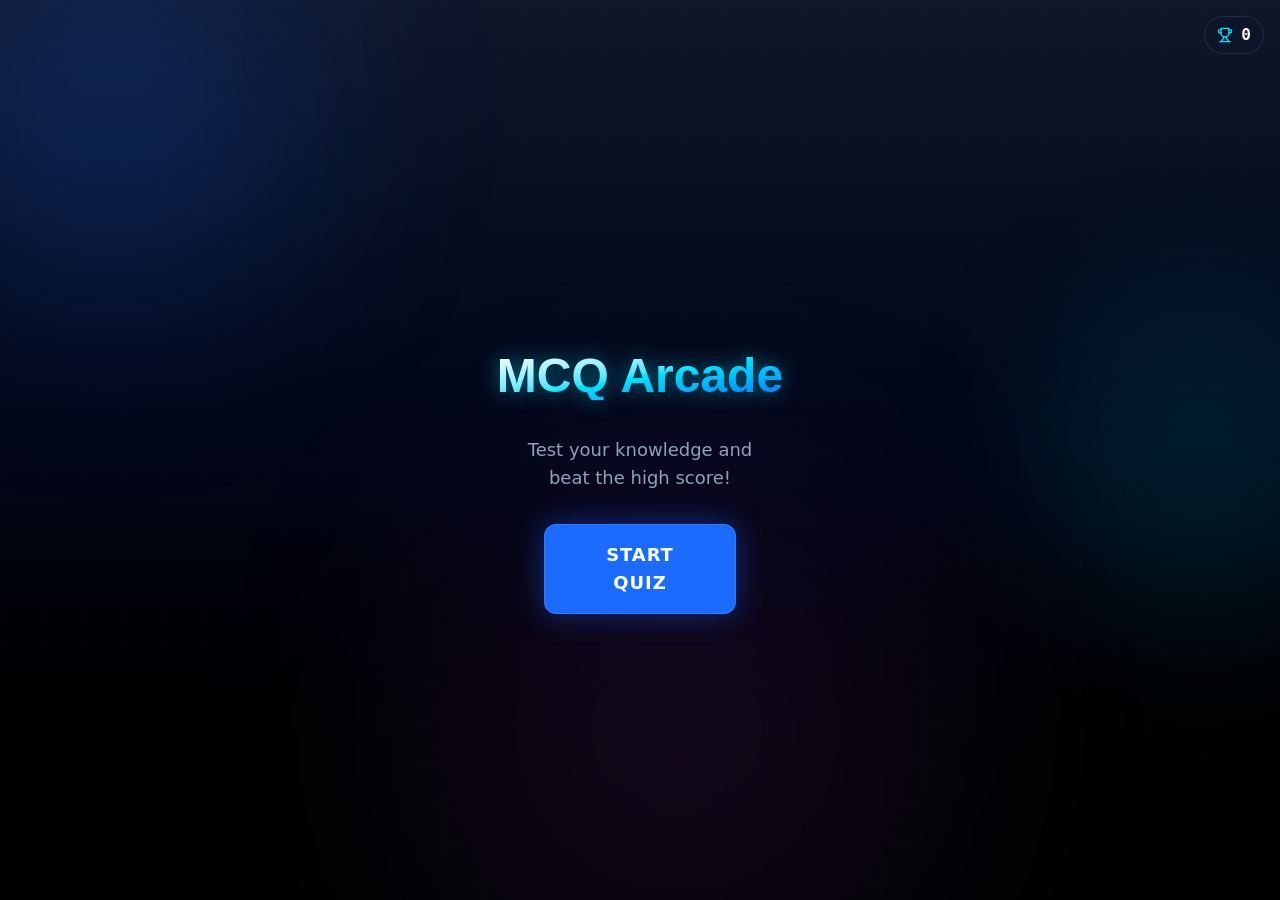
==== index.html @ dfeae41e "initial build" ====
<!doctype html>
<html lang="en">
  <head>
    <meta charset="UTF-8" />
    <meta name="viewport" content="width=device-width, initial-scale=1.0" />
    <title>Web MCQ</title>
    <script>
      window.unityData = {};
      if (window.vuplex) {
        addMessageListener();
      } else {
        window.addEventListener('vuplexready', addMessageListener);
      }
      function addMessageListener() {
        window.vuplex.addEventListener('message', event => {
          try {
            // Handle both string and object data types safely
            const data = typeof event.data === 'string' ? JSON.parse(event.data) : event.data;
            window.unityData = data.sheets || {};
            // Dispatch a custom event to notify React app that data is ready
            window.dispatchEvent(new CustomEvent('unityDataReady'));
          } catch (e) {
            console.error('Error parsing Unity message:', e);
          }
        });
      }
    </script>
    <script type="module" crossorigin src="./assets/index-Bbsz7_P3.js"></script>
    <link rel="stylesheet" crossorigin href="./assets/index-D9JWRk25.css">
  </head>
  <body>
    <div id="root"></div>
  </body>
</html>
---- assets/index-D9JWRk25.css ----
/*! tailwindcss v4.2.1 | MIT License | https://tailwindcss.com */@layer properties{@supports (((-webkit-hyphens:none)) and (not (margin-trim:inline))) or ((-moz-orient:inline) and (not (color:rgb(from red r g b)))){*,:before,:after,::backdrop{--tw-translate-x:0;--tw-translate-y:0;--tw-translate-z:0;--tw-space-y-reverse:0;--tw-space-x-reverse:0;--tw-border-style:solid;--tw-gradient-position:initial;--tw-gradient-from:#0000;--tw-gradient-via:#0000;--tw-gradient-to:#0000;--tw-gradient-stops:initial;--tw-gradient-via-stops:initial;--tw-gradient-from-position:0%;--tw-gradient-via-position:50%;--tw-gradient-to-position:100%;--tw-leading:initial;--tw-font-weight:initial;--tw-tracking:initial;--tw-shadow:0 0 #0000;--tw-shadow-color:initial;--tw-shadow-alpha:100%;--tw-inset-shadow:0 0 #0000;--tw-inset-shadow-color:initial;--tw-inset-shadow-alpha:100%;--tw-ring-color:initial;--tw-ring-shadow:0 0 #0000;--tw-inset-ring-color:initial;--tw-inset-ring-shadow:0 0 #0000;--tw-ring-inset:initial;--tw-ring-offset-width:0px;--tw-ring-offset-color:#fff;--tw-ring-offset-shadow:0 0 #0000;--tw-outline-style:solid;--tw-blur:initial;--tw-brightness:initial;--tw-contrast:initial;--tw-grayscale:initial;--tw-hue-rotate:initial;--tw-invert:initial;--tw-opacity:initial;--tw-saturate:initial;--tw-sepia:initial;--tw-drop-shadow:initial;--tw-drop-shadow-color:initial;--tw-drop-shadow-alpha:100%;--tw-drop-shadow-size:initial;--tw-backdrop-blur:initial;--tw-backdrop-brightness:initial;--tw-backdrop-contrast:initial;--tw-backdrop-grayscale:initial;--tw-backdrop-hue-rotate:initial;--tw-backdrop-invert:initial;--tw-backdrop-opacity:initial;--tw-backdrop-saturate:initial;--tw-backdrop-sepia:initial;--tw-duration:initial}}}@layer theme{:root,:host{--font-sans:"Inter", ui-sans-serif, system-ui, sans-serif;--font-mono:"JetBrains Mono", ui-monospace, SFMono-Regular, monospace;--color-orange-400:oklch(75% .183 55.934);--color-orange-500:oklch(70.5% .213 47.604);--color-blue-400:oklch(70.7% .165 254.624);--color-blue-600:oklch(54.6% .245 262.881);--color-purple-500:oklch(62.7% .265 303.9);--color-slate-300:oklch(86.9% .022 252.894);--color-slate-400:oklch(70.4% .04 256.788);--color-slate-500:oklch(55.4% .046 257.417);--color-slate-600:oklch(44.6% .043 257.281);--color-slate-700:oklch(37.2% .044 257.287);--color-slate-800:oklch(27.9% .041 260.031);--color-slate-900:oklch(20.8% .042 265.755);--color-slate-950:oklch(12.9% .042 264.695);--color-black:#000;--color-white:#fff;--spacing:.25rem;--container-xs:20rem;--container-sm:24rem;--container-md:28rem;--text-xs:.75rem;--text-xs--line-height:calc(1 / .75);--text-sm:.875rem;--text-sm--line-height:calc(1.25 / .875);--text-base:1rem;--text-base--line-height: 1.5 ;--text-lg:1.125rem;--text-lg--line-height:calc(1.75 / 1.125);--text-2xl:1.5rem;--text-2xl--line-height:calc(2 / 1.5);--text-4xl:2.25rem;--text-4xl--line-height:calc(2.5 / 2.25);--text-5xl:3rem;--text-5xl--line-height:1;--font-weight-medium:500;--font-weight-bold:700;--tracking-wide:.025em;--tracking-wider:.05em;--tracking-widest:.1em;--leading-tight:1.25;--leading-relaxed:1.625;--radius-xl:.75rem;--radius-2xl:1rem;--radius-3xl:1.5rem;--animate-spin:spin 1s linear infinite;--animate-pulse:pulse 2s cubic-bezier(.4, 0, .6, 1) infinite;--blur-sm:8px;--blur-md:12px;--blur-3xl:64px;--default-transition-duration:.15s;--default-transition-timing-function:cubic-bezier(.4, 0, .2, 1);--default-font-family:var(--font-sans);--default-mono-font-family:var(--font-mono);--font-display:"Outfit", "Space Grotesk", sans-serif;--color-neon-blue:#1b6bff;--color-neon-cyan:#00e5ff;--color-neon-green:#2f8;--color-neon-red:#ff3b3b}}@layer base{*,:after,:before,::backdrop{box-sizing:border-box;border:0 solid;margin:0;padding:0}::file-selector-button{box-sizing:border-box;border:0 solid;margin:0;padding:0}html,:host{-webkit-text-size-adjust:100%;-moz-tab-size:4;tab-size:4;line-height:1.5;font-family:var(--default-font-family,ui-sans-serif, system-ui, sans-serif, "Apple Color Emoji", "Segoe UI Emoji", "Segoe UI Symbol", "Noto Color Emoji");font-feature-settings:var(--default-font-feature-settings,normal);font-variation-settings:var(--default-font-variation-settings,normal);-webkit-tap-highlight-color:transparent}hr{height:0;color:inherit;border-top-width:1px}abbr:where([title]){-webkit-text-decoration:underline dotted;text-decoration:underline dotted}h1,h2,h3,h4,h5,h6{font-size:inherit;font-weight:inherit}a{color:inherit;-webkit-text-decoration:inherit;text-decoration:inherit}b,strong{font-weight:bolder}code,kbd,samp,pre{font-family:var(--default-mono-font-family,ui-monospace, SFMono-Regular, Menlo, Monaco, Consolas, "Liberation Mono", "Courier New", monospace);font-feature-settings:var(--default-mono-font-feature-settings,normal);font-variation-settings:var(--default-mono-font-variation-settings,normal);font-size:1em}small{font-size:80%}sub,sup{vertical-align:baseline;font-size:75%;line-height:0;position:relative}sub{bottom:-.25em}sup{top:-.5em}table{text-indent:0;border-color:inherit;border-collapse:collapse}:-moz-focusring{outline:auto}progress{vertical-align:baseline}summary{display:list-item}ol,ul,menu{list-style:none}img,svg,video,canvas,audio,iframe,embed,object{vertical-align:middle;display:block}img,video{max-width:100%;height:auto}button,input,select,optgroup,textarea{font:inherit;font-feature-settings:inherit;font-variation-settings:inherit;letter-spacing:inherit;color:inherit;opacity:1;background-color:#0000;border-radius:0}::file-selector-button{font:inherit;font-feature-settings:inherit;font-variation-settings:inherit;letter-spacing:inherit;color:inherit;opacity:1;background-color:#0000;border-radius:0}:where(select:is([multiple],[size])) optgroup{font-weight:bolder}:where(select:is([multiple],[size])) optgroup option{padding-inline-start:20px}::file-selector-button{margin-inline-end:4px}::placeholder{opacity:1}@supports (not ((-webkit-appearance:-apple-pay-button))) or (contain-intrinsic-size:1px){::placeholder{color:currentColor}@supports (color:color-mix(in lab,red,red)){::placeholder{color:color-mix(in oklab,currentcolor 50%,transparent)}}}textarea{resize:vertical}::-webkit-search-decoration{-webkit-appearance:none}::-webkit-date-and-time-value{min-height:1lh;text-align:inherit}::-webkit-datetime-edit{display:inline-flex}::-webkit-datetime-edit-fields-wrapper{padding:0}::-webkit-datetime-edit{padding-block:0}::-webkit-datetime-edit-year-field{padding-block:0}::-webkit-datetime-edit-month-field{padding-block:0}::-webkit-datetime-edit-day-field{padding-block:0}::-webkit-datetime-edit-hour-field{padding-block:0}::-webkit-datetime-edit-minute-field{padding-block:0}::-webkit-datetime-edit-second-field{padding-block:0}::-webkit-datetime-edit-millisecond-field{padding-block:0}::-webkit-datetime-edit-meridiem-field{padding-block:0}::-webkit-calendar-picker-indicator{line-height:1}:-moz-ui-invalid{box-shadow:none}button,input:where([type=button],[type=reset],[type=submit]){-webkit-appearance:button;-moz-appearance:button;appearance:button}::file-selector-button{-webkit-appearance:button;-moz-appearance:button;appearance:button}::-webkit-inner-spin-button{height:auto}::-webkit-outer-spin-button{height:auto}[hidden]:where(:not([hidden=until-found])){display:none!important}body{touch-action:manipulation;background-color:var(--color-slate-950);color:var(--color-white);-webkit-user-select:none;user-select:none;font-family:var(--font-sans);overflow:hidden}}@layer components;@layer utilities{.pointer-events-none{pointer-events:none}.absolute{position:absolute}.fixed{position:fixed}.relative{position:relative}.inset-0{inset:calc(var(--spacing) * 0)}.end{inset-inline-end:var(--spacing)}.-top-20{top:calc(var(--spacing) * -20)}.top-0{top:calc(var(--spacing) * 0)}.top-1\/3{top:33.3333%}.-right-20{right:calc(var(--spacing) * -20)}.right-0{right:calc(var(--spacing) * 0)}.-bottom-20{bottom:calc(var(--spacing) * -20)}.-left-20{left:calc(var(--spacing) * -20)}.left-0{left:calc(var(--spacing) * 0)}.left-1\/3{left:33.3333%}.-z-10{z-index:-10}.z-10{z-index:10}.z-20{z-index:20}.z-50{z-index:50}.mx-auto{margin-inline:auto}.mt-2{margin-top:calc(var(--spacing) * 2)}.mt-4{margin-top:calc(var(--spacing) * 4)}.mr-2{margin-right:calc(var(--spacing) * 2)}.mb-1{margin-bottom:calc(var(--spacing) * 1)}.mb-4{margin-bottom:calc(var(--spacing) * 4)}.mb-8{margin-bottom:calc(var(--spacing) * 8)}.ml-4{margin-left:calc(var(--spacing) * 4)}.flex{display:flex}.grid{display:grid}.h-2{height:calc(var(--spacing) * 2)}.h-80{height:calc(var(--spacing) * 80)}.h-96{height:calc(var(--spacing) * 96)}.h-\[500px\]{height:500px}.h-full{height:100%}.h-screen{height:100vh}.w-48{width:calc(var(--spacing) * 48)}.w-80{width:calc(var(--spacing) * 80)}.w-96{width:calc(var(--spacing) * 96)}.w-\[500px\]{width:500px}.w-full{width:100%}.w-screen{width:100vw}.max-w-\[250px\]{max-width:250px}.max-w-md{max-width:var(--container-md)}.max-w-sm{max-width:var(--container-sm)}.max-w-xs{max-width:var(--container-xs)}.flex-1{flex:1}.translate-y-full{--tw-translate-y:100%;translate:var(--tw-translate-x) var(--tw-translate-y)}.animate-pulse{animation:var(--animate-pulse)}.animate-spin{animation:var(--animate-spin)}.grid-cols-1{grid-template-columns:repeat(1,minmax(0,1fr))}.flex-col{flex-direction:column}.items-center{align-items:center}.justify-between{justify-content:space-between}.justify-center{justify-content:center}.gap-2{gap:calc(var(--spacing) * 2)}.gap-3{gap:calc(var(--spacing) * 3)}:where(.space-y-2>:not(:last-child)){--tw-space-y-reverse:0;margin-block-start:calc(calc(var(--spacing) * 2) * var(--tw-space-y-reverse));margin-block-end:calc(calc(var(--spacing) * 2) * calc(1 - var(--tw-space-y-reverse)))}:where(.space-y-3>:not(:last-child)){--tw-space-y-reverse:0;margin-block-start:calc(calc(var(--spacing) * 3) * var(--tw-space-y-reverse));margin-block-end:calc(calc(var(--spacing) * 3) * calc(1 - var(--tw-space-y-reverse)))}:where(.space-y-4>:not(:last-child)){--tw-space-y-reverse:0;margin-block-start:calc(calc(var(--spacing) * 4) * var(--tw-space-y-reverse));margin-block-end:calc(calc(var(--spacing) * 4) * calc(1 - var(--tw-space-y-reverse)))}:where(.space-y-8>:not(:last-child)){--tw-space-y-reverse:0;margin-block-start:calc(calc(var(--spacing) * 8) * var(--tw-space-y-reverse));margin-block-end:calc(calc(var(--spacing) * 8) * calc(1 - var(--tw-space-y-reverse)))}:where(.space-x-1>:not(:last-child)){--tw-space-x-reverse:0;margin-inline-start:calc(calc(var(--spacing) * 1) * var(--tw-space-x-reverse));margin-inline-end:calc(calc(var(--spacing) * 1) * calc(1 - var(--tw-space-x-reverse)))}:where(.space-x-2>:not(:last-child)){--tw-space-x-reverse:0;margin-inline-start:calc(calc(var(--spacing) * 2) * var(--tw-space-x-reverse));margin-inline-end:calc(calc(var(--spacing) * 2) * calc(1 - var(--tw-space-x-reverse)))}:where(.space-x-4>:not(:last-child)){--tw-space-x-reverse:0;margin-inline-start:calc(calc(var(--spacing) * 4) * var(--tw-space-x-reverse));margin-inline-end:calc(calc(var(--spacing) * 4) * calc(1 - var(--tw-space-x-reverse)))}.overflow-hidden{overflow:hidden}.rounded-2xl{border-radius:var(--radius-2xl)}.rounded-3xl{border-radius:var(--radius-3xl)}.rounded-full{border-radius:3.40282e38px}.rounded-xl{border-radius:var(--radius-xl)}.border{border-style:var(--tw-border-style);border-width:1px}.border-2{border-style:var(--tw-border-style);border-width:2px}.border-4{border-style:var(--tw-border-style);border-width:4px}.border-blue-400\/30{border-color:#54a2ff4d}@supports (color:color-mix(in lab,red,red)){.border-blue-400\/30{border-color:color-mix(in oklab,var(--color-blue-400) 30%,transparent)}}.border-neon-blue{border-color:var(--color-neon-blue)}.border-neon-cyan{border-color:var(--color-neon-cyan)}.border-neon-green{border-color:var(--color-neon-green)}.border-neon-red{border-color:var(--color-neon-red)}.border-orange-500\/50{border-color:#fe6e0080}@supports (color:color-mix(in lab,red,red)){.border-orange-500\/50{border-color:color-mix(in oklab,var(--color-orange-500) 50%,transparent)}}.border-slate-600{border-color:var(--color-slate-600)}.border-transparent{border-color:#0000}.border-white\/5{border-color:#ffffff0d}@supports (color:color-mix(in lab,red,red)){.border-white\/5{border-color:color-mix(in oklab,var(--color-white) 5%,transparent)}}.border-white\/10{border-color:#ffffff1a}@supports (color:color-mix(in lab,red,red)){.border-white\/10{border-color:color-mix(in oklab,var(--color-white) 10%,transparent)}}.bg-black\/80{background-color:#000c}@supports (color:color-mix(in lab,red,red)){.bg-black\/80{background-color:color-mix(in oklab,var(--color-black) 80%,transparent)}}.bg-neon-blue{background-color:var(--color-neon-blue)}.bg-neon-blue\/20{background-color:#1b6bff33}@supports (color:color-mix(in lab,red,red)){.bg-neon-blue\/20{background-color:color-mix(in oklab,var(--color-neon-blue) 20%,transparent)}}.bg-neon-blue\/30{background-color:#1b6bff4d}@supports (color:color-mix(in lab,red,red)){.bg-neon-blue\/30{background-color:color-mix(in oklab,var(--color-neon-blue) 30%,transparent)}}.bg-neon-cyan\/10{background-color:#00e5ff1a}@supports (color:color-mix(in lab,red,red)){.bg-neon-cyan\/10{background-color:color-mix(in oklab,var(--color-neon-cyan) 10%,transparent)}}.bg-neon-green{background-color:var(--color-neon-green)}.bg-neon-green\/20{background-color:#2f83}@supports (color:color-mix(in lab,red,red)){.bg-neon-green\/20{background-color:color-mix(in oklab,var(--color-neon-green) 20%,transparent)}}.bg-neon-red{background-color:var(--color-neon-red)}.bg-neon-red\/20{background-color:#ff3b3b33}@supports (color:color-mix(in lab,red,red)){.bg-neon-red\/20{background-color:color-mix(in oklab,var(--color-neon-red) 20%,transparent)}}.bg-orange-500\/20{background-color:#fe6e0033}@supports (color:color-mix(in lab,red,red)){.bg-orange-500\/20{background-color:color-mix(in oklab,var(--color-orange-500) 20%,transparent)}}.bg-purple-500\/10{background-color:#ac4bff1a}@supports (color:color-mix(in lab,red,red)){.bg-purple-500\/10{background-color:color-mix(in oklab,var(--color-purple-500) 10%,transparent)}}.bg-slate-800{background-color:var(--color-slate-800)}.bg-slate-800\/50{background-color:#1d293d80}@supports (color:color-mix(in lab,red,red)){.bg-slate-800\/50{background-color:color-mix(in oklab,var(--color-slate-800) 50%,transparent)}}.bg-slate-800\/80{background-color:#1d293dcc}@supports (color:color-mix(in lab,red,red)){.bg-slate-800\/80{background-color:color-mix(in oklab,var(--color-slate-800) 80%,transparent)}}.bg-slate-900{background-color:var(--color-slate-900)}.bg-slate-900\/50{background-color:#0f172b80}@supports (color:color-mix(in lab,red,red)){.bg-slate-900\/50{background-color:color-mix(in oklab,var(--color-slate-900) 50%,transparent)}}.bg-slate-900\/60{background-color:#0f172b99}@supports (color:color-mix(in lab,red,red)){.bg-slate-900\/60{background-color:color-mix(in oklab,var(--color-slate-900) 60%,transparent)}}.bg-slate-900\/90{background-color:#0f172be6}@supports (color:color-mix(in lab,red,red)){.bg-slate-900\/90{background-color:color-mix(in oklab,var(--color-slate-900) 90%,transparent)}}.bg-slate-950{background-color:var(--color-slate-950)}.bg-transparent{background-color:#0000}.bg-white\/20{background-color:#fff3}@supports (color:color-mix(in lab,red,red)){.bg-white\/20{background-color:color-mix(in oklab,var(--color-white) 20%,transparent)}}.bg-gradient-to-b{--tw-gradient-position:to bottom in oklab;background-image:linear-gradient(var(--tw-gradient-stops))}.bg-gradient-to-br{--tw-gradient-position:to bottom right in oklab;background-image:linear-gradient(var(--tw-gradient-stops))}.bg-\[url\(\'https\:\/\/grainy-gradients\.vercel\.app\/noise\.svg\'\)\]{background-image:url(https://grainy-gradients.vercel.app/noise.svg)}.from-slate-900{--tw-gradient-from:var(--color-slate-900);--tw-gradient-stops:var(--tw-gradient-via-stops,var(--tw-gradient-position), var(--tw-gradient-from) var(--tw-gradient-from-position), var(--tw-gradient-to) var(--tw-gradient-to-position))}.from-white{--tw-gradient-from:var(--color-white);--tw-gradient-stops:var(--tw-gradient-via-stops,var(--tw-gradient-position), var(--tw-gradient-from) var(--tw-gradient-from-position), var(--tw-gradient-to) var(--tw-gradient-to-position))}.via-neon-cyan{--tw-gradient-via:var(--color-neon-cyan);--tw-gradient-via-stops:var(--tw-gradient-position), var(--tw-gradient-from) var(--tw-gradient-from-position), var(--tw-gradient-via) var(--tw-gradient-via-position), var(--tw-gradient-to) var(--tw-gradient-to-position);--tw-gradient-stops:var(--tw-gradient-via-stops)}.via-slate-950{--tw-gradient-via:var(--color-slate-950);--tw-gradient-via-stops:var(--tw-gradient-position), var(--tw-gradient-from) var(--tw-gradient-from-position), var(--tw-gradient-via) var(--tw-gradient-via-position), var(--tw-gradient-to) var(--tw-gradient-to-position);--tw-gradient-stops:var(--tw-gradient-via-stops)}.to-black{--tw-gradient-to:var(--color-black);--tw-gradient-stops:var(--tw-gradient-via-stops,var(--tw-gradient-position), var(--tw-gradient-from) var(--tw-gradient-from-position), var(--tw-gradient-to) var(--tw-gradient-to-position))}.to-neon-blue{--tw-gradient-to:var(--color-neon-blue);--tw-gradient-stops:var(--tw-gradient-via-stops,var(--tw-gradient-position), var(--tw-gradient-from) var(--tw-gradient-from-position), var(--tw-gradient-to) var(--tw-gradient-to-position))}.bg-cover{background-size:cover}.bg-clip-text{-webkit-background-clip:text;background-clip:text}.bg-center{background-position:50%}.fill-neon-cyan{fill:var(--color-neon-cyan)}.fill-orange-500{fill:var(--color-orange-500)}.p-1{padding:calc(var(--spacing) * 1)}.p-4{padding:calc(var(--spacing) * 4)}.p-6{padding:calc(var(--spacing) * 6)}.p-8{padding:calc(var(--spacing) * 8)}.px-3{padding-inline:calc(var(--spacing) * 3)}.px-6{padding-inline:calc(var(--spacing) * 6)}.px-8{padding-inline:calc(var(--spacing) * 8)}.py-1\.5{padding-block:calc(var(--spacing) * 1.5)}.py-3{padding-block:calc(var(--spacing) * 3)}.py-4{padding-block:calc(var(--spacing) * 4)}.pt-4{padding-top:calc(var(--spacing) * 4)}.pb-12{padding-bottom:calc(var(--spacing) * 12)}.text-center{text-align:center}.text-left{text-align:left}.font-display{font-family:var(--font-display)}.font-mono{font-family:var(--font-mono)}.text-2xl{font-size:var(--text-2xl);line-height:var(--tw-leading,var(--text-2xl--line-height))}.text-4xl{font-size:var(--text-4xl);line-height:var(--tw-leading,var(--text-4xl--line-height))}.text-5xl{font-size:var(--text-5xl);line-height:var(--tw-leading,var(--text-5xl--line-height))}.text-base{font-size:var(--text-base);line-height:var(--tw-leading,var(--text-base--line-height))}.text-lg{font-size:var(--text-lg);line-height:var(--tw-leading,var(--text-lg--line-height))}.text-sm{font-size:var(--text-sm);line-height:var(--tw-leading,var(--text-sm--line-height))}.text-xs{font-size:var(--text-xs);line-height:var(--tw-leading,var(--text-xs--line-height))}.leading-relaxed{--tw-leading:var(--leading-relaxed);line-height:var(--leading-relaxed)}.leading-tight{--tw-leading:var(--leading-tight);line-height:var(--leading-tight)}.font-bold{--tw-font-weight:var(--font-weight-bold);font-weight:var(--font-weight-bold)}.font-medium{--tw-font-weight:var(--font-weight-medium);font-weight:var(--font-weight-medium)}.tracking-wide{--tw-tracking:var(--tracking-wide);letter-spacing:var(--tracking-wide)}.tracking-wider{--tw-tracking:var(--tracking-wider);letter-spacing:var(--tracking-wider)}.tracking-widest{--tw-tracking:var(--tracking-widest);letter-spacing:var(--tracking-widest)}.text-black{color:var(--color-black)}.text-neon-cyan{color:var(--color-neon-cyan)}.text-neon-green{color:var(--color-neon-green)}.text-neon-red{color:var(--color-neon-red)}.text-orange-400{color:var(--color-orange-400)}.text-orange-500{color:var(--color-orange-500)}.text-slate-300{color:var(--color-slate-300)}.text-slate-400{color:var(--color-slate-400)}.text-slate-500{color:var(--color-slate-500)}.text-slate-700{color:var(--color-slate-700)}.text-transparent{color:#0000}.text-white{color:var(--color-white)}.uppercase{text-transform:uppercase}.opacity-10{opacity:.1}.opacity-20{opacity:.2}.opacity-30{opacity:.3}.opacity-50{opacity:.5}.opacity-60{opacity:.6}.mix-blend-overlay{mix-blend-mode:overlay}.shadow-2xl{--tw-shadow:0 25px 50px -12px var(--tw-shadow-color,#00000040);box-shadow:var(--tw-inset-shadow),var(--tw-inset-ring-shadow),var(--tw-ring-offset-shadow),var(--tw-ring-shadow),var(--tw-shadow)}.shadow-\[0_0_10px_currentColor\]{--tw-shadow:0 0 10px var(--tw-shadow-color,currentColor);box-shadow:var(--tw-inset-shadow),var(--tw-inset-ring-shadow),var(--tw-ring-offset-shadow),var(--tw-ring-shadow),var(--tw-shadow)}.shadow-\[0_0_15px_rgba\(27\,107\,255\,0\.5\)\]{--tw-shadow:0 0 15px var(--tw-shadow-color,#1b6bff80);box-shadow:var(--tw-inset-shadow),var(--tw-inset-ring-shadow),var(--tw-ring-offset-shadow),var(--tw-ring-shadow),var(--tw-shadow)}.shadow-\[0_0_15px_rgba\(34\,255\,136\,0\.3\)\]{--tw-shadow:0 0 15px var(--tw-shadow-color,#22ff884d);box-shadow:var(--tw-inset-shadow),var(--tw-inset-ring-shadow),var(--tw-ring-offset-shadow),var(--tw-ring-shadow),var(--tw-shadow)}.shadow-\[0_0_30px_rgba\(27\,107\,255\,0\.4\)\]{--tw-shadow:0 0 30px var(--tw-shadow-color,#1b6bff66);box-shadow:var(--tw-inset-shadow),var(--tw-inset-ring-shadow),var(--tw-ring-offset-shadow),var(--tw-ring-shadow),var(--tw-shadow)}.shadow-\[0_0_50px_currentColor\]{--tw-shadow:0 0 50px var(--tw-shadow-color,currentColor);box-shadow:var(--tw-inset-shadow),var(--tw-inset-ring-shadow),var(--tw-ring-offset-shadow),var(--tw-ring-shadow),var(--tw-shadow)}.shadow-xl{--tw-shadow:0 20px 25px -5px var(--tw-shadow-color,#0000001a), 0 8px 10px -6px var(--tw-shadow-color,#0000001a);box-shadow:var(--tw-inset-shadow),var(--tw-inset-ring-shadow),var(--tw-ring-offset-shadow),var(--tw-ring-shadow),var(--tw-shadow)}.outline{outline-style:var(--tw-outline-style);outline-width:1px}.blur-3xl{--tw-blur:blur(var(--blur-3xl));filter:var(--tw-blur,) var(--tw-brightness,) var(--tw-contrast,) var(--tw-grayscale,) var(--tw-hue-rotate,) var(--tw-invert,) var(--tw-saturate,) var(--tw-sepia,) var(--tw-drop-shadow,)}.blur-\[80px\]{--tw-blur:blur(80px);filter:var(--tw-blur,) var(--tw-brightness,) var(--tw-contrast,) var(--tw-grayscale,) var(--tw-hue-rotate,) var(--tw-invert,) var(--tw-saturate,) var(--tw-sepia,) var(--tw-drop-shadow,)}.blur-\[100px\]{--tw-blur:blur(100px);filter:var(--tw-blur,) var(--tw-brightness,) var(--tw-contrast,) var(--tw-grayscale,) var(--tw-hue-rotate,) var(--tw-invert,) var(--tw-saturate,) var(--tw-sepia,) var(--tw-drop-shadow,)}.blur-\[120px\]{--tw-blur:blur(120px);filter:var(--tw-blur,) var(--tw-brightness,) var(--tw-contrast,) var(--tw-grayscale,) var(--tw-hue-rotate,) var(--tw-invert,) var(--tw-saturate,) var(--tw-sepia,) var(--tw-drop-shadow,)}.drop-shadow-\[0_0_10px_rgba\(0\,229\,255\,0\.5\)\]{--tw-drop-shadow-size:drop-shadow(0 0 10px var(--tw-drop-shadow-color,#00e5ff80));--tw-drop-shadow:var(--tw-drop-shadow-size);filter:var(--tw-blur,) var(--tw-brightness,) var(--tw-contrast,) var(--tw-grayscale,) var(--tw-hue-rotate,) var(--tw-invert,) var(--tw-saturate,) var(--tw-sepia,) var(--tw-drop-shadow,)}.drop-shadow-\[0_0_15px_rgba\(0\,229\,255\,0\.5\)\]{--tw-drop-shadow-size:drop-shadow(0 0 15px var(--tw-drop-shadow-color,#00e5ff80));--tw-drop-shadow:var(--tw-drop-shadow-size);filter:var(--tw-blur,) var(--tw-brightness,) var(--tw-contrast,) var(--tw-grayscale,) var(--tw-hue-rotate,) var(--tw-invert,) var(--tw-saturate,) var(--tw-sepia,) var(--tw-drop-shadow,)}.backdrop-blur-md{--tw-backdrop-blur:blur(var(--blur-md));-webkit-backdrop-filter:var(--tw-backdrop-blur,) var(--tw-backdrop-brightness,) var(--tw-backdrop-contrast,) var(--tw-backdrop-grayscale,) var(--tw-backdrop-hue-rotate,) var(--tw-backdrop-invert,) var(--tw-backdrop-opacity,) var(--tw-backdrop-saturate,) var(--tw-backdrop-sepia,);backdrop-filter:var(--tw-backdrop-blur,) var(--tw-backdrop-brightness,) var(--tw-backdrop-contrast,) var(--tw-backdrop-grayscale,) var(--tw-backdrop-hue-rotate,) var(--tw-backdrop-invert,) var(--tw-backdrop-opacity,) var(--tw-backdrop-saturate,) var(--tw-backdrop-sepia,)}.backdrop-blur-sm{--tw-backdrop-blur:blur(var(--blur-sm));-webkit-backdrop-filter:var(--tw-backdrop-blur,) var(--tw-backdrop-brightness,) var(--tw-backdrop-contrast,) var(--tw-backdrop-grayscale,) var(--tw-backdrop-hue-rotate,) var(--tw-backdrop-invert,) var(--tw-backdrop-opacity,) var(--tw-backdrop-saturate,) var(--tw-backdrop-sepia,);backdrop-filter:var(--tw-backdrop-blur,) var(--tw-backdrop-brightness,) var(--tw-backdrop-contrast,) var(--tw-backdrop-grayscale,) var(--tw-backdrop-hue-rotate,) var(--tw-backdrop-invert,) var(--tw-backdrop-opacity,) var(--tw-backdrop-saturate,) var(--tw-backdrop-sepia,)}.transition{transition-property:color,background-color,border-color,outline-color,text-decoration-color,fill,stroke,--tw-gradient-from,--tw-gradient-via,--tw-gradient-to,opacity,box-shadow,transform,translate,scale,rotate,filter,-webkit-backdrop-filter,backdrop-filter,display,content-visibility,overlay,pointer-events;transition-timing-function:var(--tw-ease,var(--default-transition-timing-function));transition-duration:var(--tw-duration,var(--default-transition-duration))}.transition-all{transition-property:all;transition-timing-function:var(--tw-ease,var(--default-transition-timing-function));transition-duration:var(--tw-duration,var(--default-transition-duration))}.transition-colors{transition-property:color,background-color,border-color,outline-color,text-decoration-color,fill,stroke,--tw-gradient-from,--tw-gradient-via,--tw-gradient-to;transition-timing-function:var(--tw-ease,var(--default-transition-timing-function));transition-duration:var(--tw-duration,var(--default-transition-duration))}.transition-transform{transition-property:transform,translate,scale,rotate;transition-timing-function:var(--tw-ease,var(--default-transition-timing-function));transition-duration:var(--tw-duration,var(--default-transition-duration))}.duration-300{--tw-duration:.3s;transition-duration:.3s}@media(hover:hover){.group-hover\:translate-x-1:is(:where(.group):hover *){--tw-translate-x:calc(var(--spacing) * 1);translate:var(--tw-translate-x) var(--tw-translate-y)}.group-hover\:translate-y-0:is(:where(.group):hover *){--tw-translate-y:calc(var(--spacing) * 0);translate:var(--tw-translate-x) var(--tw-translate-y)}.hover\:bg-blue-600:hover{background-color:var(--color-blue-600)}.hover\:bg-neon-cyan\/10:hover{background-color:#00e5ff1a}@supports (color:color-mix(in lab,red,red)){.hover\:bg-neon-cyan\/10:hover{background-color:color-mix(in oklab,var(--color-neon-cyan) 10%,transparent)}}.hover\:bg-slate-700:hover{background-color:var(--color-slate-700)}.hover\:bg-white\/5:hover{background-color:#ffffff0d}@supports (color:color-mix(in lab,red,red)){.hover\:bg-white\/5:hover{background-color:color-mix(in oklab,var(--color-white) 5%,transparent)}}.hover\:text-white:hover{color:var(--color-white)}}.text-glow{text-shadow:0 0 10px}.box-glow{box-shadow:0 0 20px}}@property --tw-translate-x{syntax:"*";inherits:false;initial-value:0}@property --tw-translate-y{syntax:"*";inherits:false;initial-value:0}@property --tw-translate-z{syntax:"*";inherits:false;initial-value:0}@property --tw-space-y-reverse{syntax:"*";inherits:false;initial-value:0}@property --tw-space-x-reverse{syntax:"*";inherits:false;initial-value:0}@property --tw-border-style{syntax:"*";inherits:false;initial-value:solid}@property --tw-gradient-position{syntax:"*";inherits:false}@property --tw-gradient-from{syntax:"<color>";inherits:false;initial-value:#0000}@property --tw-gradient-via{syntax:"<color>";inherits:false;initial-value:#0000}@property --tw-gradient-to{syntax:"<color>";inherits:false;initial-value:#0000}@property --tw-gradient-stops{syntax:"*";inherits:false}@property --tw-gradient-via-stops{syntax:"*";inherits:false}@property --tw-gradient-from-position{syntax:"<length-percentage>";inherits:false;initial-value:0%}@property --tw-gradient-via-position{syntax:"<length-percentage>";inherits:false;initial-value:50%}@property --tw-gradient-to-position{syntax:"<length-percentage>";inherits:false;initial-value:100%}@property --tw-leading{syntax:"*";inherits:false}@property --tw-font-weight{syntax:"*";inherits:false}@property --tw-tracking{syntax:"*";inherits:false}@property --tw-shadow{syntax:"*";inherits:false;initial-value:0 0 #0000}@property --tw-shadow-color{syntax:"*";inherits:false}@property --tw-shadow-alpha{syntax:"<percentage>";inherits:false;initial-value:100%}@property --tw-inset-shadow{syntax:"*";inherits:false;initial-value:0 0 #0000}@property --tw-inset-shadow-color{syntax:"*";inherits:false}@property --tw-inset-shadow-alpha{syntax:"<percentage>";inherits:false;initial-value:100%}@property --tw-ring-color{syntax:"*";inherits:false}@property --tw-ring-shadow{syntax:"*";inherits:false;initial-value:0 0 #0000}@property --tw-inset-ring-color{syntax:"*";inherits:false}@property --tw-inset-ring-shadow{syntax:"*";inherits:false;initial-value:0 0 #0000}@property --tw-ring-inset{syntax:"*";inherits:false}@property --tw-ring-offset-width{syntax:"<length>";inherits:false;initial-value:0}@property --tw-ring-offset-color{syntax:"*";inherits:false;initial-value:#fff}@property --tw-ring-offset-shadow{syntax:"*";inherits:false;initial-value:0 0 #0000}@property --tw-outline-style{syntax:"*";inherits:false;initial-value:solid}@property --tw-blur{syntax:"*";inherits:false}@property --tw-brightness{syntax:"*";inherits:false}@property --tw-contrast{syntax:"*";inherits:false}@property --tw-grayscale{syntax:"*";inherits:false}@property --tw-hue-rotate{syntax:"*";inherits:false}@property --tw-invert{syntax:"*";inherits:false}@property --tw-opacity{syntax:"*";inherits:false}@property --tw-saturate{syntax:"*";inherits:false}@property --tw-sepia{syntax:"*";inherits:false}@property --tw-drop-shadow{syntax:"*";inherits:false}@property --tw-drop-shadow-color{syntax:"*";inherits:false}@property --tw-drop-shadow-alpha{syntax:"<percentage>";inherits:false;initial-value:100%}@property --tw-drop-shadow-size{syntax:"*";inherits:false}@property --tw-backdrop-blur{syntax:"*";inherits:false}@property --tw-backdrop-brightness{syntax:"*";inherits:false}@property --tw-backdrop-contrast{syntax:"*";inherits:false}@property --tw-backdrop-grayscale{syntax:"*";inherits:false}@property --tw-backdrop-hue-rotate{syntax:"*";inherits:false}@property --tw-backdrop-invert{syntax:"*";inherits:false}@property --tw-backdrop-opacity{syntax:"*";inherits:false}@property --tw-backdrop-saturate{syntax:"*";inherits:false}@property --tw-backdrop-sepia{syntax:"*";inherits:false}@property --tw-duration{syntax:"*";inherits:false}@keyframes spin{to{transform:rotate(360deg)}}@keyframes pulse{50%{opacity:.5}}
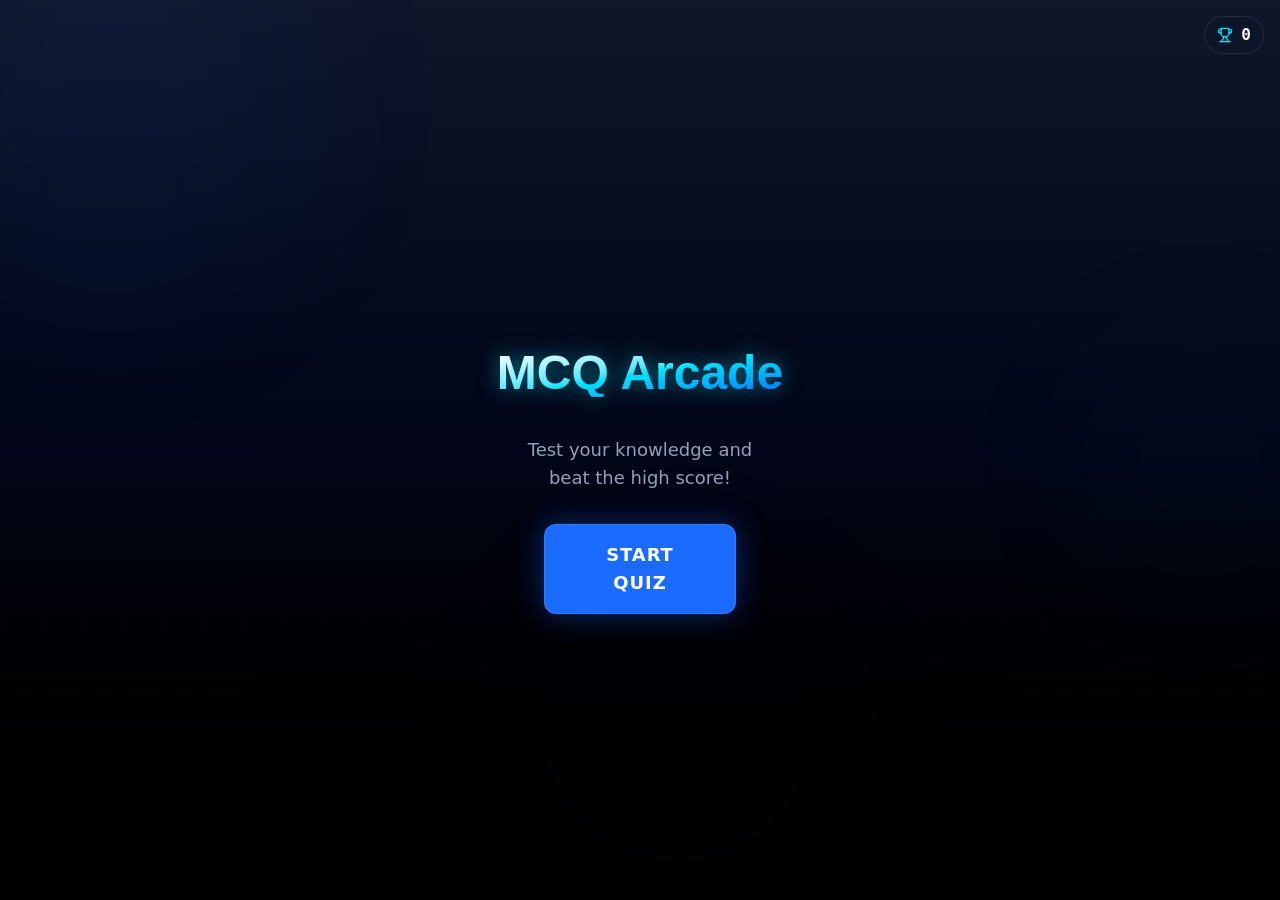
==== commit 5e6f403e: "new build adjusted progress bar neurons in background more doopers" ====
--- a/index.html
+++ b/index.html
@@ -25,8 +25,8 @@
         });
       }
     </script>
-    <script type="module" crossorigin src="./assets/index-Bbsz7_P3.js"></script>
-    <link rel="stylesheet" crossorigin href="./assets/index-D9JWRk25.css">
+    <script type="module" crossorigin src="./assets/index-D7l4Ydxt.js"></script>
+    <link rel="stylesheet" crossorigin href="./assets/index-BURTB4_f.css">
   </head>
   <body>
     <div id="root"></div>
--- a/assets/index-BURTB4_f.css
+++ b/assets/index-BURTB4_f.css
@@ -0,0 +1 @@
+/*! tailwindcss v4.2.1 | MIT License | https://tailwindcss.com */@layer properties{@supports (((-webkit-hyphens:none)) and (not (margin-trim:inline))) or ((-moz-orient:inline) and (not (color:rgb(from red r g b)))){*,:before,:after,::backdrop{--tw-translate-x:0;--tw-translate-y:0;--tw-translate-z:0;--tw-space-y-reverse:0;--tw-space-x-reverse:0;--tw-border-style:solid;--tw-gradient-position:initial;--tw-gradient-from:#0000;--tw-gradient-via:#0000;--tw-gradient-to:#0000;--tw-gradient-stops:initial;--tw-gradient-via-stops:initial;--tw-gradient-from-position:0%;--tw-gradient-via-position:50%;--tw-gradient-to-position:100%;--tw-leading:initial;--tw-font-weight:initial;--tw-tracking:initial;--tw-shadow:0 0 #0000;--tw-shadow-color:initial;--tw-shadow-alpha:100%;--tw-inset-shadow:0 0 #0000;--tw-inset-shadow-color:initial;--tw-inset-shadow-alpha:100%;--tw-ring-color:initial;--tw-ring-shadow:0 0 #0000;--tw-inset-ring-color:initial;--tw-inset-ring-shadow:0 0 #0000;--tw-ring-inset:initial;--tw-ring-offset-width:0px;--tw-ring-offset-color:#fff;--tw-ring-offset-shadow:0 0 #0000;--tw-outline-style:solid;--tw-blur:initial;--tw-brightness:initial;--tw-contrast:initial;--tw-grayscale:initial;--tw-hue-rotate:initial;--tw-invert:initial;--tw-opacity:initial;--tw-saturate:initial;--tw-sepia:initial;--tw-drop-shadow:initial;--tw-drop-shadow-color:initial;--tw-drop-shadow-alpha:100%;--tw-drop-shadow-size:initial;--tw-backdrop-blur:initial;--tw-backdrop-brightness:initial;--tw-backdrop-contrast:initial;--tw-backdrop-grayscale:initial;--tw-backdrop-hue-rotate:initial;--tw-backdrop-invert:initial;--tw-backdrop-opacity:initial;--tw-backdrop-saturate:initial;--tw-backdrop-sepia:initial;--tw-duration:initial}}}@layer theme{:root,:host{--font-sans:"Inter", ui-sans-serif, system-ui, sans-serif;--font-mono:"JetBrains Mono", ui-monospace, SFMono-Regular, monospace;--color-orange-400:oklch(75% .183 55.934);--color-orange-500:oklch(70.5% .213 47.604);--color-blue-400:oklch(70.7% .165 254.624);--color-blue-600:oklch(54.6% .245 262.881);--color-purple-500:oklch(62.7% .265 303.9);--color-slate-300:oklch(86.9% .022 252.894);--color-slate-400:oklch(70.4% .04 256.788);--color-slate-500:oklch(55.4% .046 257.417);--color-slate-600:oklch(44.6% .043 257.281);--color-slate-700:oklch(37.2% .044 257.287);--color-slate-800:oklch(27.9% .041 260.031);--color-slate-900:oklch(20.8% .042 265.755);--color-slate-950:oklch(12.9% .042 264.695);--color-black:#000;--color-white:#fff;--spacing:.25rem;--container-xs:20rem;--container-sm:24rem;--container-md:28rem;--text-xs:.75rem;--text-xs--line-height:calc(1 / .75);--text-sm:.875rem;--text-sm--line-height:calc(1.25 / .875);--text-base:1rem;--text-base--line-height: 1.5 ;--text-lg:1.125rem;--text-lg--line-height:calc(1.75 / 1.125);--text-2xl:1.5rem;--text-2xl--line-height:calc(2 / 1.5);--text-4xl:2.25rem;--text-4xl--line-height:calc(2.5 / 2.25);--text-5xl:3rem;--text-5xl--line-height:1;--font-weight-medium:500;--font-weight-bold:700;--tracking-wide:.025em;--tracking-wider:.05em;--tracking-widest:.1em;--leading-tight:1.25;--leading-relaxed:1.625;--radius-xl:.75rem;--radius-2xl:1rem;--radius-3xl:1.5rem;--animate-spin:spin 1s linear infinite;--animate-pulse:pulse 2s cubic-bezier(.4, 0, .6, 1) infinite;--blur-md:12px;--blur-3xl:64px;--default-transition-duration:.15s;--default-transition-timing-function:cubic-bezier(.4, 0, .2, 1);--default-font-family:var(--font-sans);--default-mono-font-family:var(--font-mono);--font-display:"Outfit", "Space Grotesk", sans-serif;--color-neon-blue:#1b6bff;--color-neon-cyan:#00e5ff;--color-neon-green:#2f8;--color-neon-red:#ff3b3b}}@layer base{*,:after,:before,::backdrop{box-sizing:border-box;border:0 solid;margin:0;padding:0}::file-selector-button{box-sizing:border-box;border:0 solid;margin:0;padding:0}html,:host{-webkit-text-size-adjust:100%;-moz-tab-size:4;tab-size:4;line-height:1.5;font-family:var(--default-font-family,ui-sans-serif, system-ui, sans-serif, "Apple Color Emoji", "Segoe UI Emoji", "Segoe UI Symbol", "Noto Color Emoji");font-feature-settings:var(--default-font-feature-settings,normal);font-variation-settings:var(--default-font-variation-settings,normal);-webkit-tap-highlight-color:transparent}hr{height:0;color:inherit;border-top-width:1px}abbr:where([title]){-webkit-text-decoration:underline dotted;text-decoration:underline dotted}h1,h2,h3,h4,h5,h6{font-size:inherit;font-weight:inherit}a{color:inherit;-webkit-text-decoration:inherit;text-decoration:inherit}b,strong{font-weight:bolder}code,kbd,samp,pre{font-family:var(--default-mono-font-family,ui-monospace, SFMono-Regular, Menlo, Monaco, Consolas, "Liberation Mono", "Courier New", monospace);font-feature-settings:var(--default-mono-font-feature-settings,normal);font-variation-settings:var(--default-mono-font-variation-settings,normal);font-size:1em}small{font-size:80%}sub,sup{vertical-align:baseline;font-size:75%;line-height:0;position:relative}sub{bottom:-.25em}sup{top:-.5em}table{text-indent:0;border-color:inherit;border-collapse:collapse}:-moz-focusring{outline:auto}progress{vertical-align:baseline}summary{display:list-item}ol,ul,menu{list-style:none}img,svg,video,canvas,audio,iframe,embed,object{vertical-align:middle;display:block}img,video{max-width:100%;height:auto}button,input,select,optgroup,textarea{font:inherit;font-feature-settings:inherit;font-variation-settings:inherit;letter-spacing:inherit;color:inherit;opacity:1;background-color:#0000;border-radius:0}::file-selector-button{font:inherit;font-feature-settings:inherit;font-variation-settings:inherit;letter-spacing:inherit;color:inherit;opacity:1;background-color:#0000;border-radius:0}:where(select:is([multiple],[size])) optgroup{font-weight:bolder}:where(select:is([multiple],[size])) optgroup option{padding-inline-start:20px}::file-selector-button{margin-inline-end:4px}::placeholder{opacity:1}@supports (not ((-webkit-appearance:-apple-pay-button))) or (contain-intrinsic-size:1px){::placeholder{color:currentColor}@supports (color:color-mix(in lab,red,red)){::placeholder{color:color-mix(in oklab,currentcolor 50%,transparent)}}}textarea{resize:vertical}::-webkit-search-decoration{-webkit-appearance:none}::-webkit-date-and-time-value{min-height:1lh;text-align:inherit}::-webkit-datetime-edit{display:inline-flex}::-webkit-datetime-edit-fields-wrapper{padding:0}::-webkit-datetime-edit{padding-block:0}::-webkit-datetime-edit-year-field{padding-block:0}::-webkit-datetime-edit-month-field{padding-block:0}::-webkit-datetime-edit-day-field{padding-block:0}::-webkit-datetime-edit-hour-field{padding-block:0}::-webkit-datetime-edit-minute-field{padding-block:0}::-webkit-datetime-edit-second-field{padding-block:0}::-webkit-datetime-edit-millisecond-field{padding-block:0}::-webkit-datetime-edit-meridiem-field{padding-block:0}::-webkit-calendar-picker-indicator{line-height:1}:-moz-ui-invalid{box-shadow:none}button,input:where([type=button],[type=reset],[type=submit]){-webkit-appearance:button;-moz-appearance:button;appearance:button}::file-selector-button{-webkit-appearance:button;-moz-appearance:button;appearance:button}::-webkit-inner-spin-button{height:auto}::-webkit-outer-spin-button{height:auto}[hidden]:where(:not([hidden=until-found])){display:none!important}body{touch-action:manipulation;background-color:var(--color-slate-950);color:var(--color-white);-webkit-user-select:none;user-select:none;font-family:var(--font-sans);overflow:hidden}}@layer components;@layer utilities{.pointer-events-none{pointer-events:none}.absolute{position:absolute}.fixed{position:fixed}.relative{position:relative}.inset-0{inset:calc(var(--spacing) * 0)}.end{inset-inline-end:var(--spacing)}.-top-4{top:calc(var(--spacing) * -4)}.-top-20{top:calc(var(--spacing) * -20)}.top-0{top:calc(var(--spacing) * 0)}.top-1\/3{top:33.3333%}.-right-20{right:calc(var(--spacing) * -20)}.right-0{right:calc(var(--spacing) * 0)}.-bottom-20{bottom:calc(var(--spacing) * -20)}.-left-20{left:calc(var(--spacing) * -20)}.left-0{left:calc(var(--spacing) * 0)}.left-1\/3{left:33.3333%}.-z-10{z-index:-10}.z-10{z-index:10}.z-20{z-index:20}.z-50{z-index:50}.mx-auto{margin-inline:auto}.mt-2{margin-top:calc(var(--spacing) * 2)}.mt-4{margin-top:calc(var(--spacing) * 4)}.mr-2{margin-right:calc(var(--spacing) * 2)}.mb-1{margin-bottom:calc(var(--spacing) * 1)}.mb-4{margin-bottom:calc(var(--spacing) * 4)}.mb-8{margin-bottom:calc(var(--spacing) * 8)}.ml-4{margin-left:calc(var(--spacing) * 4)}.flex{display:flex}.grid{display:grid}.h-1{height:calc(var(--spacing) * 1)}.h-2{height:calc(var(--spacing) * 2)}.h-80{height:calc(var(--spacing) * 80)}.h-96{height:calc(var(--spacing) * 96)}.h-\[500px\]{height:500px}.h-full{height:100%}.h-screen{height:100vh}.w-1{width:calc(var(--spacing) * 1)}.w-48{width:calc(var(--spacing) * 48)}.w-80{width:calc(var(--spacing) * 80)}.w-96{width:calc(var(--spacing) * 96)}.w-\[500px\]{width:500px}.w-full{width:100%}.w-screen{width:100vw}.max-w-\[60\%\]{max-width:60%}.max-w-\[250px\]{max-width:250px}.max-w-md{max-width:var(--container-md)}.max-w-sm{max-width:var(--container-sm)}.max-w-xs{max-width:var(--container-xs)}.flex-1{flex:1}.translate-y-full{--tw-translate-y:100%;translate:var(--tw-translate-x) var(--tw-translate-y)}.animate-pulse{animation:var(--animate-pulse)}.animate-spin{animation:var(--animate-spin)}.grid-cols-1{grid-template-columns:repeat(1,minmax(0,1fr))}.flex-col{flex-direction:column}.items-center{align-items:center}.justify-between{justify-content:space-between}.justify-center{justify-content:center}.gap-1{gap:calc(var(--spacing) * 1)}.gap-2{gap:calc(var(--spacing) * 2)}.gap-3{gap:calc(var(--spacing) * 3)}:where(.space-y-2>:not(:last-child)){--tw-space-y-reverse:0;margin-block-start:calc(calc(var(--spacing) * 2) * var(--tw-space-y-reverse));margin-block-end:calc(calc(var(--spacing) * 2) * calc(1 - var(--tw-space-y-reverse)))}:where(.space-y-3>:not(:last-child)){--tw-space-y-reverse:0;margin-block-start:calc(calc(var(--spacing) * 3) * var(--tw-space-y-reverse));margin-block-end:calc(calc(var(--spacing) * 3) * calc(1 - var(--tw-space-y-reverse)))}:where(.space-y-4>:not(:last-child)){--tw-space-y-reverse:0;margin-block-start:calc(calc(var(--spacing) * 4) * var(--tw-space-y-reverse));margin-block-end:calc(calc(var(--spacing) * 4) * calc(1 - var(--tw-space-y-reverse)))}:where(.space-y-8>:not(:last-child)){--tw-space-y-reverse:0;margin-block-start:calc(calc(var(--spacing) * 8) * var(--tw-space-y-reverse));margin-block-end:calc(calc(var(--spacing) * 8) * calc(1 - var(--tw-space-y-reverse)))}:where(.space-x-1>:not(:last-child)){--tw-space-x-reverse:0;margin-inline-start:calc(calc(var(--spacing) * 1) * var(--tw-space-x-reverse));margin-inline-end:calc(calc(var(--spacing) * 1) * calc(1 - var(--tw-space-x-reverse)))}:where(.space-x-2>:not(:last-child)){--tw-space-x-reverse:0;margin-inline-start:calc(calc(var(--spacing) * 2) * var(--tw-space-x-reverse));margin-inline-end:calc(calc(var(--spacing) * 2) * calc(1 - var(--tw-space-x-reverse)))}:where(.space-x-4>:not(:last-child)){--tw-space-x-reverse:0;margin-inline-start:calc(calc(var(--spacing) * 4) * var(--tw-space-x-reverse));margin-inline-end:calc(calc(var(--spacing) * 4) * calc(1 - var(--tw-space-x-reverse)))}.overflow-hidden{overflow:hidden}.rounded-2xl{border-radius:var(--radius-2xl)}.rounded-3xl{border-radius:var(--radius-3xl)}.rounded-full{border-radius:3.40282e38px}.rounded-xl{border-radius:var(--radius-xl)}.border{border-style:var(--tw-border-style);border-width:1px}.border-2{border-style:var(--tw-border-style);border-width:2px}.border-4{border-style:var(--tw-border-style);border-width:4px}.border-blue-400\/30{border-color:#54a2ff4d}@supports (color:color-mix(in lab,red,red)){.border-blue-400\/30{border-color:color-mix(in oklab,var(--color-blue-400) 30%,transparent)}}.border-neon-blue{border-color:var(--color-neon-blue)}.border-neon-cyan{border-color:var(--color-neon-cyan)}.border-neon-green{border-color:var(--color-neon-green)}.border-neon-red{border-color:var(--color-neon-red)}.border-orange-500\/50{border-color:#fe6e0080}@supports (color:color-mix(in lab,red,red)){.border-orange-500\/50{border-color:color-mix(in oklab,var(--color-orange-500) 50%,transparent)}}.border-slate-600{border-color:var(--color-slate-600)}.border-transparent{border-color:#0000}.border-white\/5{border-color:#ffffff0d}@supports (color:color-mix(in lab,red,red)){.border-white\/5{border-color:color-mix(in oklab,var(--color-white) 5%,transparent)}}.border-white\/10{border-color:#ffffff1a}@supports (color:color-mix(in lab,red,red)){.border-white\/10{border-color:color-mix(in oklab,var(--color-white) 10%,transparent)}}.border-white\/20{border-color:#fff3}@supports (color:color-mix(in lab,red,red)){.border-white\/20{border-color:color-mix(in oklab,var(--color-white) 20%,transparent)}}.bg-black\/80{background-color:#000c}@supports (color:color-mix(in lab,red,red)){.bg-black\/80{background-color:color-mix(in oklab,var(--color-black) 80%,transparent)}}.bg-neon-blue{background-color:var(--color-neon-blue)}.bg-neon-blue\/20{background-color:#1b6bff33}@supports (color:color-mix(in lab,red,red)){.bg-neon-blue\/20{background-color:color-mix(in oklab,var(--color-neon-blue) 20%,transparent)}}.bg-neon-blue\/30{background-color:#1b6bff4d}@supports (color:color-mix(in lab,red,red)){.bg-neon-blue\/30{background-color:color-mix(in oklab,var(--color-neon-blue) 30%,transparent)}}.bg-neon-cyan\/10{background-color:#00e5ff1a}@supports (color:color-mix(in lab,red,red)){.bg-neon-cyan\/10{background-color:color-mix(in oklab,var(--color-neon-cyan) 10%,transparent)}}.bg-neon-green{background-color:var(--color-neon-green)}.bg-neon-green\/20{background-color:#2f83}@supports (color:color-mix(in lab,red,red)){.bg-neon-green\/20{background-color:color-mix(in oklab,var(--color-neon-green) 20%,transparent)}}.bg-neon-red{background-color:var(--color-neon-red)}.bg-neon-red\/20{background-color:#ff3b3b33}@supports (color:color-mix(in lab,red,red)){.bg-neon-red\/20{background-color:color-mix(in oklab,var(--color-neon-red) 20%,transparent)}}.bg-orange-500\/20{background-color:#fe6e0033}@supports (color:color-mix(in lab,red,red)){.bg-orange-500\/20{background-color:color-mix(in oklab,var(--color-orange-500) 20%,transparent)}}.bg-purple-500\/10{background-color:#ac4bff1a}@supports (color:color-mix(in lab,red,red)){.bg-purple-500\/10{background-color:color-mix(in oklab,var(--color-purple-500) 10%,transparent)}}.bg-slate-800{background-color:var(--color-slate-800)}.bg-slate-800\/50{background-color:#1d293d80}@supports (color:color-mix(in lab,red,red)){.bg-slate-800\/50{background-color:color-mix(in oklab,var(--color-slate-800) 50%,transparent)}}.bg-slate-800\/80{background-color:#1d293dcc}@supports (color:color-mix(in lab,red,red)){.bg-slate-800\/80{background-color:color-mix(in oklab,var(--color-slate-800) 80%,transparent)}}.bg-slate-900{background-color:var(--color-slate-900)}.bg-slate-900\/50{background-color:#0f172b80}@supports (color:color-mix(in lab,red,red)){.bg-slate-900\/50{background-color:color-mix(in oklab,var(--color-slate-900) 50%,transparent)}}.bg-slate-900\/60{background-color:#0f172b99}@supports (color:color-mix(in lab,red,red)){.bg-slate-900\/60{background-color:color-mix(in oklab,var(--color-slate-900) 60%,transparent)}}.bg-slate-900\/90{background-color:#0f172be6}@supports (color:color-mix(in lab,red,red)){.bg-slate-900\/90{background-color:color-mix(in oklab,var(--color-slate-900) 90%,transparent)}}.bg-slate-950{background-color:var(--color-slate-950)}.bg-transparent{background-color:#0000}.bg-white\/20{background-color:#fff3}@supports (color:color-mix(in lab,red,red)){.bg-white\/20{background-color:color-mix(in oklab,var(--color-white) 20%,transparent)}}.bg-gradient-to-b{--tw-gradient-position:to bottom in oklab;background-image:linear-gradient(var(--tw-gradient-stops))}.bg-gradient-to-br{--tw-gradient-position:to bottom right in oklab;background-image:linear-gradient(var(--tw-gradient-stops))}.bg-\[url\(\'https\:\/\/grainy-gradients\.vercel\.app\/noise\.svg\'\)\]{background-image:url(https://grainy-gradients.vercel.app/noise.svg)}.from-slate-900{--tw-gradient-from:var(--color-slate-900);--tw-gradient-stops:var(--tw-gradient-via-stops,var(--tw-gradient-position), var(--tw-gradient-from) var(--tw-gradient-from-position), var(--tw-gradient-to) var(--tw-gradient-to-position))}.from-white{--tw-gradient-from:var(--color-white);--tw-gradient-stops:var(--tw-gradient-via-stops,var(--tw-gradient-position), var(--tw-gradient-from) var(--tw-gradient-from-position), var(--tw-gradient-to) var(--tw-gradient-to-position))}.via-neon-cyan{--tw-gradient-via:var(--color-neon-cyan);--tw-gradient-via-stops:var(--tw-gradient-position), var(--tw-gradient-from) var(--tw-gradient-from-position), var(--tw-gradient-via) var(--tw-gradient-via-position), var(--tw-gradient-to) var(--tw-gradient-to-position);--tw-gradient-stops:var(--tw-gradient-via-stops)}.via-slate-950{--tw-gradient-via:var(--color-slate-950);--tw-gradient-via-stops:var(--tw-gradient-position), var(--tw-gradient-from) var(--tw-gradient-from-position), var(--tw-gradient-via) var(--tw-gradient-via-position), var(--tw-gradient-to) var(--tw-gradient-to-position);--tw-gradient-stops:var(--tw-gradient-via-stops)}.to-black{--tw-gradient-to:var(--color-black);--tw-gradient-stops:var(--tw-gradient-via-stops,var(--tw-gradient-position), var(--tw-gradient-from) var(--tw-gradient-from-position), var(--tw-gradient-to) var(--tw-gradient-to-position))}.to-neon-blue{--tw-gradient-to:var(--color-neon-blue);--tw-gradient-stops:var(--tw-gradient-via-stops,var(--tw-gradient-position), var(--tw-gradient-from) var(--tw-gradient-from-position), var(--tw-gradient-to) var(--tw-gradient-to-position))}.bg-cover{background-size:cover}.bg-clip-text{-webkit-background-clip:text;background-clip:text}.bg-center{background-position:50%}.fill-neon-cyan{fill:var(--color-neon-cyan)}.fill-orange-500{fill:var(--color-orange-500)}.p-1{padding:calc(var(--spacing) * 1)}.p-4{padding:calc(var(--spacing) * 4)}.p-6{padding:calc(var(--spacing) * 6)}.p-8{padding:calc(var(--spacing) * 8)}.px-3{padding-inline:calc(var(--spacing) * 3)}.px-6{padding-inline:calc(var(--spacing) * 6)}.px-8{padding-inline:calc(var(--spacing) * 8)}.py-1\.5{padding-block:calc(var(--spacing) * 1.5)}.py-3{padding-block:calc(var(--spacing) * 3)}.py-4{padding-block:calc(var(--spacing) * 4)}.pt-4{padding-top:calc(var(--spacing) * 4)}.pb-12{padding-bottom:calc(var(--spacing) * 12)}.text-center{text-align:center}.text-left{text-align:left}.font-display{font-family:var(--font-display)}.font-mono{font-family:var(--font-mono)}.text-2xl{font-size:var(--text-2xl);line-height:var(--tw-leading,var(--text-2xl--line-height))}.text-4xl{font-size:var(--text-4xl);line-height:var(--tw-leading,var(--text-4xl--line-height))}.text-5xl{font-size:var(--text-5xl);line-height:var(--tw-leading,var(--text-5xl--line-height))}.text-base{font-size:var(--text-base);line-height:var(--tw-leading,var(--text-base--line-height))}.text-lg{font-size:var(--text-lg);line-height:var(--tw-leading,var(--text-lg--line-height))}.text-sm{font-size:var(--text-sm);line-height:var(--tw-leading,var(--text-sm--line-height))}.text-xs{font-size:var(--text-xs);line-height:var(--tw-leading,var(--text-xs--line-height))}.leading-relaxed{--tw-leading:var(--leading-relaxed);line-height:var(--leading-relaxed)}.leading-tight{--tw-leading:var(--leading-tight);line-height:var(--leading-tight)}.font-bold{--tw-font-weight:var(--font-weight-bold);font-weight:var(--font-weight-bold)}.font-medium{--tw-font-weight:var(--font-weight-medium);font-weight:var(--font-weight-medium)}.tracking-wide{--tw-tracking:var(--tracking-wide);letter-spacing:var(--tracking-wide)}.tracking-wider{--tw-tracking:var(--tracking-wider);letter-spacing:var(--tracking-wider)}.tracking-widest{--tw-tracking:var(--tracking-widest);letter-spacing:var(--tracking-widest)}.text-black{color:var(--color-black)}.text-neon-cyan{color:var(--color-neon-cyan)}.text-neon-green{color:var(--color-neon-green)}.text-neon-red{color:var(--color-neon-red)}.text-orange-400{color:var(--color-orange-400)}.text-orange-500{color:var(--color-orange-500)}.text-slate-300{color:var(--color-slate-300)}.text-slate-400{color:var(--color-slate-400)}.text-slate-500{color:var(--color-slate-500)}.text-slate-700{color:var(--color-slate-700)}.text-transparent{color:#0000}.text-white{color:var(--color-white)}.uppercase{text-transform:uppercase}.opacity-10{opacity:.1}.opacity-20{opacity:.2}.opacity-30{opacity:.3}.opacity-50{opacity:.5}.opacity-60{opacity:.6}.mix-blend-overlay{mix-blend-mode:overlay}.shadow{--tw-shadow:0 1px 3px 0 var(--tw-shadow-color,#0000001a), 0 1px 2px -1px var(--tw-shadow-color,#0000001a);box-shadow:var(--tw-inset-shadow),var(--tw-inset-ring-shadow),var(--tw-ring-offset-shadow),var(--tw-ring-shadow),var(--tw-shadow)}.shadow-2xl{--tw-shadow:0 25px 50px -12px var(--tw-shadow-color,#00000040);box-shadow:var(--tw-inset-shadow),var(--tw-inset-ring-shadow),var(--tw-ring-offset-shadow),var(--tw-ring-shadow),var(--tw-shadow)}.shadow-\[0_0_8px_rgba\(34\,255\,136\,0\.6\)\]{--tw-shadow:0 0 8px var(--tw-shadow-color,#2f89);box-shadow:var(--tw-inset-shadow),var(--tw-inset-ring-shadow),var(--tw-ring-offset-shadow),var(--tw-ring-shadow),var(--tw-shadow)}.shadow-\[0_0_8px_rgba\(255\,59\,59\,0\.6\)\]{--tw-shadow:0 0 8px var(--tw-shadow-color,#ff3b3b99);box-shadow:var(--tw-inset-shadow),var(--tw-inset-ring-shadow),var(--tw-ring-offset-shadow),var(--tw-ring-shadow),var(--tw-shadow)}.shadow-\[0_0_10px_currentColor\]{--tw-shadow:0 0 10px var(--tw-shadow-color,currentColor);box-shadow:var(--tw-inset-shadow),var(--tw-inset-ring-shadow),var(--tw-ring-offset-shadow),var(--tw-ring-shadow),var(--tw-shadow)}.shadow-\[0_0_15px_rgba\(27\,107\,255\,0\.5\)\]{--tw-shadow:0 0 15px var(--tw-shadow-color,#1b6bff80);box-shadow:var(--tw-inset-shadow),var(--tw-inset-ring-shadow),var(--tw-ring-offset-shadow),var(--tw-ring-shadow),var(--tw-shadow)}.shadow-\[0_0_15px_rgba\(34\,255\,136\,0\.3\)\]{--tw-shadow:0 0 15px var(--tw-shadow-color,#22ff884d);box-shadow:var(--tw-inset-shadow),var(--tw-inset-ring-shadow),var(--tw-ring-offset-shadow),var(--tw-ring-shadow),var(--tw-shadow)}.shadow-\[0_0_30px_rgba\(27\,107\,255\,0\.4\)\]{--tw-shadow:0 0 30px var(--tw-shadow-color,#1b6bff66);box-shadow:var(--tw-inset-shadow),var(--tw-inset-ring-shadow),var(--tw-ring-offset-shadow),var(--tw-ring-shadow),var(--tw-shadow)}.shadow-\[0_0_50px_currentColor\]{--tw-shadow:0 0 50px var(--tw-shadow-color,currentColor);box-shadow:var(--tw-inset-shadow),var(--tw-inset-ring-shadow),var(--tw-ring-offset-shadow),var(--tw-ring-shadow),var(--tw-shadow)}.shadow-xl{--tw-shadow:0 20px 25px -5px var(--tw-shadow-color,#0000001a), 0 8px 10px -6px var(--tw-shadow-color,#0000001a);box-shadow:var(--tw-inset-shadow),var(--tw-inset-ring-shadow),var(--tw-ring-offset-shadow),var(--tw-ring-shadow),var(--tw-shadow)}.outline{outline-style:var(--tw-outline-style);outline-width:1px}.blur-3xl{--tw-blur:blur(var(--blur-3xl));filter:var(--tw-blur,) var(--tw-brightness,) var(--tw-contrast,) var(--tw-grayscale,) var(--tw-hue-rotate,) var(--tw-invert,) var(--tw-saturate,) var(--tw-sepia,) var(--tw-drop-shadow,)}.blur-\[80px\]{--tw-blur:blur(80px);filter:var(--tw-blur,) var(--tw-brightness,) var(--tw-contrast,) var(--tw-grayscale,) var(--tw-hue-rotate,) var(--tw-invert,) var(--tw-saturate,) var(--tw-sepia,) var(--tw-drop-shadow,)}.blur-\[100px\]{--tw-blur:blur(100px);filter:var(--tw-blur,) var(--tw-brightness,) var(--tw-contrast,) var(--tw-grayscale,) var(--tw-hue-rotate,) var(--tw-invert,) var(--tw-saturate,) var(--tw-sepia,) var(--tw-drop-shadow,)}.blur-\[120px\]{--tw-blur:blur(120px);filter:var(--tw-blur,) var(--tw-brightness,) var(--tw-contrast,) var(--tw-grayscale,) var(--tw-hue-rotate,) var(--tw-invert,) var(--tw-saturate,) var(--tw-sepia,) var(--tw-drop-shadow,)}.drop-shadow-\[0_0_10px_rgba\(0\,229\,255\,0\.5\)\]{--tw-drop-shadow-size:drop-shadow(0 0 10px var(--tw-drop-shadow-color,#00e5ff80));--tw-drop-shadow:var(--tw-drop-shadow-size);filter:var(--tw-blur,) var(--tw-brightness,) var(--tw-contrast,) var(--tw-grayscale,) var(--tw-hue-rotate,) var(--tw-invert,) var(--tw-saturate,) var(--tw-sepia,) var(--tw-drop-shadow,)}.drop-shadow-\[0_0_15px_rgba\(0\,229\,255\,0\.5\)\]{--tw-drop-shadow-size:drop-shadow(0 0 15px var(--tw-drop-shadow-color,#00e5ff80));--tw-drop-shadow:var(--tw-drop-shadow-size);filter:var(--tw-blur,) var(--tw-brightness,) var(--tw-contrast,) var(--tw-grayscale,) var(--tw-hue-rotate,) var(--tw-invert,) var(--tw-saturate,) var(--tw-sepia,) var(--tw-drop-shadow,)}.backdrop-blur-md{--tw-backdrop-blur:blur(var(--blur-md));-webkit-backdrop-filter:var(--tw-backdrop-blur,) var(--tw-backdrop-brightness,) var(--tw-backdrop-contrast,) var(--tw-backdrop-grayscale,) var(--tw-backdrop-hue-rotate,) var(--tw-backdrop-invert,) var(--tw-backdrop-opacity,) var(--tw-backdrop-saturate,) var(--tw-backdrop-sepia,);backdrop-filter:var(--tw-backdrop-blur,) var(--tw-backdrop-brightness,) var(--tw-backdrop-contrast,) var(--tw-backdrop-grayscale,) var(--tw-backdrop-hue-rotate,) var(--tw-backdrop-invert,) var(--tw-backdrop-opacity,) var(--tw-backdrop-saturate,) var(--tw-backdrop-sepia,)}.transition{transition-property:color,background-color,border-color,outline-color,text-decoration-color,fill,stroke,--tw-gradient-from,--tw-gradient-via,--tw-gradient-to,opacity,box-shadow,transform,translate,scale,rotate,filter,-webkit-backdrop-filter,backdrop-filter,display,content-visibility,overlay,pointer-events;transition-timing-function:var(--tw-ease,var(--default-transition-timing-function));transition-duration:var(--tw-duration,var(--default-transition-duration))}.transition-all{transition-property:all;transition-timing-function:var(--tw-ease,var(--default-transition-timing-function));transition-duration:var(--tw-duration,var(--default-transition-duration))}.transition-colors{transition-property:color,background-color,border-color,outline-color,text-decoration-color,fill,stroke,--tw-gradient-from,--tw-gradient-via,--tw-gradient-to;transition-timing-function:var(--tw-ease,var(--default-transition-timing-function));transition-duration:var(--tw-duration,var(--default-transition-duration))}.transition-transform{transition-property:transform,translate,scale,rotate;transition-timing-function:var(--tw-ease,var(--default-transition-timing-function));transition-duration:var(--tw-duration,var(--default-transition-duration))}.duration-300{--tw-duration:.3s;transition-duration:.3s}@media(hover:hover){.group-hover\:translate-x-1:is(:where(.group):hover *){--tw-translate-x:calc(var(--spacing) * 1);translate:var(--tw-translate-x) var(--tw-translate-y)}.group-hover\:translate-y-0:is(:where(.group):hover *){--tw-translate-y:calc(var(--spacing) * 0);translate:var(--tw-translate-x) var(--tw-translate-y)}.hover\:bg-blue-600:hover{background-color:var(--color-blue-600)}.hover\:bg-neon-cyan\/10:hover{background-color:#00e5ff1a}@supports (color:color-mix(in lab,red,red)){.hover\:bg-neon-cyan\/10:hover{background-color:color-mix(in oklab,var(--color-neon-cyan) 10%,transparent)}}.hover\:bg-slate-700:hover{background-color:var(--color-slate-700)}.hover\:bg-white\/5:hover{background-color:#ffffff0d}@supports (color:color-mix(in lab,red,red)){.hover\:bg-white\/5:hover{background-color:color-mix(in oklab,var(--color-white) 5%,transparent)}}.hover\:text-white:hover{color:var(--color-white)}}.text-glow{text-shadow:0 0 10px}.box-glow{box-shadow:0 0 20px}}@property --tw-translate-x{syntax:"*";inherits:false;initial-value:0}@property --tw-translate-y{syntax:"*";inherits:false;initial-value:0}@property --tw-translate-z{syntax:"*";inherits:false;initial-value:0}@property --tw-space-y-reverse{syntax:"*";inherits:false;initial-value:0}@property --tw-space-x-reverse{syntax:"*";inherits:false;initial-value:0}@property --tw-border-style{syntax:"*";inherits:false;initial-value:solid}@property --tw-gradient-position{syntax:"*";inherits:false}@property --tw-gradient-from{syntax:"<color>";inherits:false;initial-value:#0000}@property --tw-gradient-via{syntax:"<color>";inherits:false;initial-value:#0000}@property --tw-gradient-to{syntax:"<color>";inherits:false;initial-value:#0000}@property --tw-gradient-stops{syntax:"*";inherits:false}@property --tw-gradient-via-stops{syntax:"*";inherits:false}@property --tw-gradient-from-position{syntax:"<length-percentage>";inherits:false;initial-value:0%}@property --tw-gradient-via-position{syntax:"<length-percentage>";inherits:false;initial-value:50%}@property --tw-gradient-to-position{syntax:"<length-percentage>";inherits:false;initial-value:100%}@property --tw-leading{syntax:"*";inherits:false}@property --tw-font-weight{syntax:"*";inherits:false}@property --tw-tracking{syntax:"*";inherits:false}@property --tw-shadow{syntax:"*";inherits:false;initial-value:0 0 #0000}@property --tw-shadow-color{syntax:"*";inherits:false}@property --tw-shadow-alpha{syntax:"<percentage>";inherits:false;initial-value:100%}@property --tw-inset-shadow{syntax:"*";inherits:false;initial-value:0 0 #0000}@property --tw-inset-shadow-color{syntax:"*";inherits:false}@property --tw-inset-shadow-alpha{syntax:"<percentage>";inherits:false;initial-value:100%}@property --tw-ring-color{syntax:"*";inherits:false}@property --tw-ring-shadow{syntax:"*";inherits:false;initial-value:0 0 #0000}@property --tw-inset-ring-color{syntax:"*";inherits:false}@property --tw-inset-ring-shadow{syntax:"*";inherits:false;initial-value:0 0 #0000}@property --tw-ring-inset{syntax:"*";inherits:false}@property --tw-ring-offset-width{syntax:"<length>";inherits:false;initial-value:0}@property --tw-ring-offset-color{syntax:"*";inherits:false;initial-value:#fff}@property --tw-ring-offset-shadow{syntax:"*";inherits:false;initial-value:0 0 #0000}@property --tw-outline-style{syntax:"*";inherits:false;initial-value:solid}@property --tw-blur{syntax:"*";inherits:false}@property --tw-brightness{syntax:"*";inherits:false}@property --tw-contrast{syntax:"*";inherits:false}@property --tw-grayscale{syntax:"*";inherits:false}@property --tw-hue-rotate{syntax:"*";inherits:false}@property --tw-invert{syntax:"*";inherits:false}@property --tw-opacity{syntax:"*";inherits:false}@property --tw-saturate{syntax:"*";inherits:false}@property --tw-sepia{syntax:"*";inherits:false}@property --tw-drop-shadow{syntax:"*";inherits:false}@property --tw-drop-shadow-color{syntax:"*";inherits:false}@property --tw-drop-shadow-alpha{syntax:"<percentage>";inherits:false;initial-value:100%}@property --tw-drop-shadow-size{syntax:"*";inherits:false}@property --tw-backdrop-blur{syntax:"*";inherits:false}@property --tw-backdrop-brightness{syntax:"*";inherits:false}@property --tw-backdrop-contrast{syntax:"*";inherits:false}@property --tw-backdrop-grayscale{syntax:"*";inherits:false}@property --tw-backdrop-hue-rotate{syntax:"*";inherits:false}@property --tw-backdrop-invert{syntax:"*";inherits:false}@property --tw-backdrop-opacity{syntax:"*";inherits:false}@property --tw-backdrop-saturate{syntax:"*";inherits:false}@property --tw-backdrop-sepia{syntax:"*";inherits:false}@property --tw-duration{syntax:"*";inherits:false}@keyframes spin{to{transform:rotate(360deg)}}@keyframes pulse{50%{opacity:.5}}
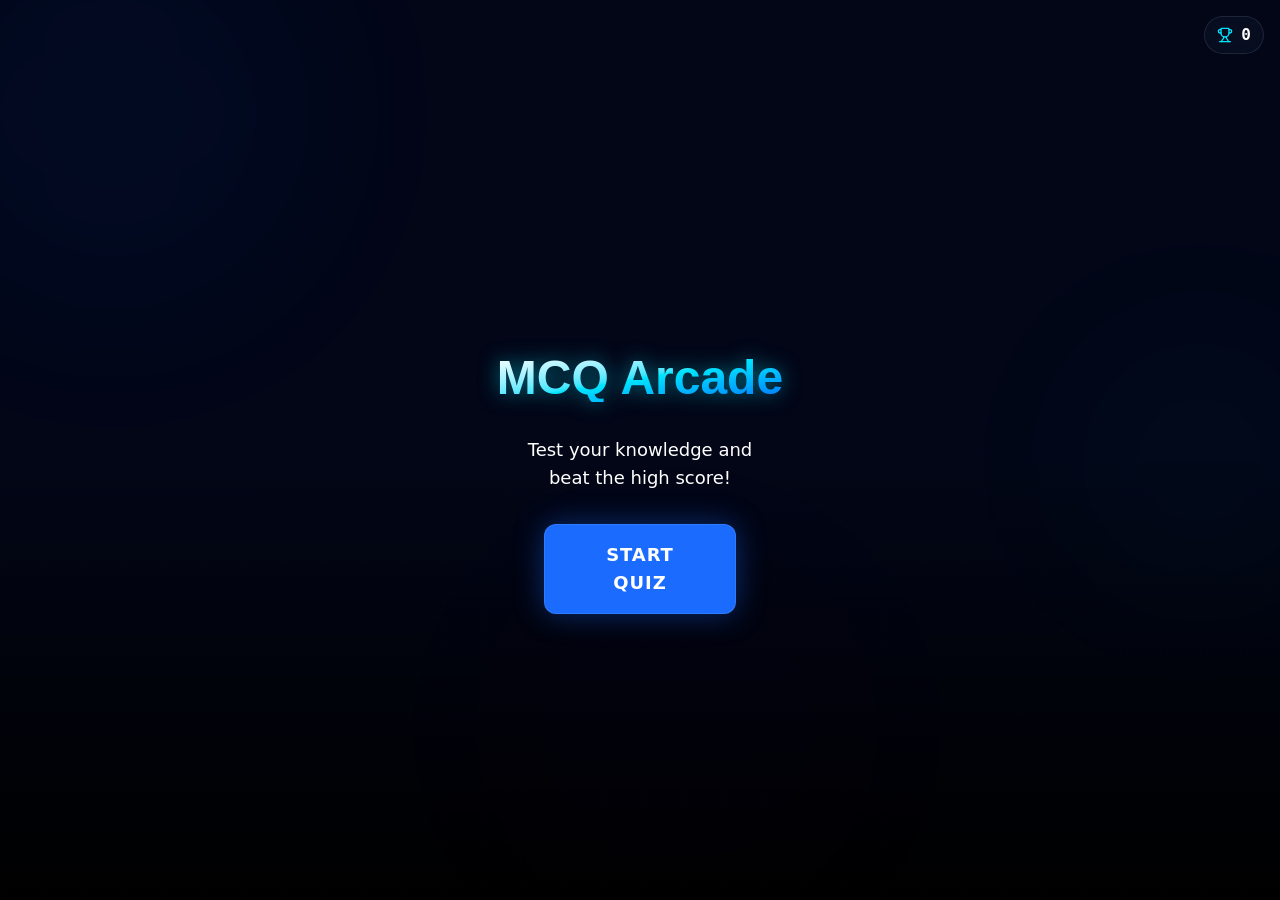
==== commit 44efe6b1: "new web mcq build" ====
--- a/index.html
+++ b/index.html
@@ -25,8 +25,8 @@
         });
       }
     </script>
-    <script type="module" crossorigin src="./assets/index-D7l4Ydxt.js"></script>
-    <link rel="stylesheet" crossorigin href="./assets/index-BURTB4_f.css">
+    <script type="module" crossorigin src="./assets/index-Nsi_dJnx.js"></script>
+    <link rel="stylesheet" crossorigin href="./assets/index-n7F-6huo.css">
   </head>
   <body>
     <div id="root"></div>
--- a/assets/index-n7F-6huo.css
+++ b/assets/index-n7F-6huo.css
@@ -0,0 +1 @@
+/*! tailwindcss v4.2.1 | MIT License | https://tailwindcss.com */@layer properties{@supports (((-webkit-hyphens:none)) and (not (margin-trim:inline))) or ((-moz-orient:inline) and (not (color:rgb(from red r g b)))){*,:before,:after,::backdrop{--tw-translate-x:0;--tw-translate-y:0;--tw-translate-z:0;--tw-space-y-reverse:0;--tw-space-x-reverse:0;--tw-border-style:solid;--tw-gradient-position:initial;--tw-gradient-from:#0000;--tw-gradient-via:#0000;--tw-gradient-to:#0000;--tw-gradient-stops:initial;--tw-gradient-via-stops:initial;--tw-gradient-from-position:0%;--tw-gradient-via-position:50%;--tw-gradient-to-position:100%;--tw-leading:initial;--tw-font-weight:initial;--tw-tracking:initial;--tw-shadow:0 0 #0000;--tw-shadow-color:initial;--tw-shadow-alpha:100%;--tw-inset-shadow:0 0 #0000;--tw-inset-shadow-color:initial;--tw-inset-shadow-alpha:100%;--tw-ring-color:initial;--tw-ring-shadow:0 0 #0000;--tw-inset-ring-color:initial;--tw-inset-ring-shadow:0 0 #0000;--tw-ring-inset:initial;--tw-ring-offset-width:0px;--tw-ring-offset-color:#fff;--tw-ring-offset-shadow:0 0 #0000;--tw-outline-style:solid;--tw-blur:initial;--tw-brightness:initial;--tw-contrast:initial;--tw-grayscale:initial;--tw-hue-rotate:initial;--tw-invert:initial;--tw-opacity:initial;--tw-saturate:initial;--tw-sepia:initial;--tw-drop-shadow:initial;--tw-drop-shadow-color:initial;--tw-drop-shadow-alpha:100%;--tw-drop-shadow-size:initial;--tw-backdrop-blur:initial;--tw-backdrop-brightness:initial;--tw-backdrop-contrast:initial;--tw-backdrop-grayscale:initial;--tw-backdrop-hue-rotate:initial;--tw-backdrop-invert:initial;--tw-backdrop-opacity:initial;--tw-backdrop-saturate:initial;--tw-backdrop-sepia:initial;--tw-duration:initial}}}@layer theme{:root,:host{--font-sans:"Inter", ui-sans-serif, system-ui, sans-serif;--font-mono:"JetBrains Mono", ui-monospace, SFMono-Regular, monospace;--color-blue-400:oklch(70.7% .165 254.624);--color-blue-600:oklch(54.6% .245 262.881);--color-purple-500:oklch(62.7% .265 303.9);--color-slate-300:oklch(86.9% .022 252.894);--color-slate-500:oklch(55.4% .046 257.417);--color-slate-600:oklch(44.6% .043 257.281);--color-slate-700:oklch(37.2% .044 257.287);--color-slate-800:oklch(27.9% .041 260.031);--color-slate-900:oklch(20.8% .042 265.755);--color-slate-950:oklch(12.9% .042 264.695);--color-black:#000;--color-white:#fff;--spacing:.25rem;--container-xs:20rem;--container-sm:24rem;--container-md:28rem;--text-xs:.75rem;--text-xs--line-height:calc(1 / .75);--text-sm:.875rem;--text-sm--line-height:calc(1.25 / .875);--text-base:1rem;--text-base--line-height: 1.5 ;--text-lg:1.125rem;--text-lg--line-height:calc(1.75 / 1.125);--text-2xl:1.5rem;--text-2xl--line-height:calc(2 / 1.5);--text-4xl:2.25rem;--text-4xl--line-height:calc(2.5 / 2.25);--text-5xl:3rem;--text-5xl--line-height:1;--font-weight-medium:500;--font-weight-bold:700;--tracking-wide:.025em;--tracking-wider:.05em;--tracking-widest:.1em;--leading-tight:1.25;--leading-relaxed:1.625;--radius-xl:.75rem;--radius-2xl:1rem;--radius-3xl:1.5rem;--animate-spin:spin 1s linear infinite;--animate-pulse:pulse 2s cubic-bezier(.4, 0, .6, 1) infinite;--blur-md:12px;--blur-3xl:64px;--default-transition-duration:.15s;--default-transition-timing-function:cubic-bezier(.4, 0, .2, 1);--default-font-family:var(--font-sans);--default-mono-font-family:var(--font-mono);--font-display:"Outfit", "Space Grotesk", sans-serif;--color-neon-blue:#1b6bff;--color-neon-cyan:#00e5ff}}@layer base{*,:after,:before,::backdrop{box-sizing:border-box;border:0 solid;margin:0;padding:0}::file-selector-button{box-sizing:border-box;border:0 solid;margin:0;padding:0}html,:host{-webkit-text-size-adjust:100%;-moz-tab-size:4;tab-size:4;line-height:1.5;font-family:var(--default-font-family,ui-sans-serif, system-ui, sans-serif, "Apple Color Emoji", "Segoe UI Emoji", "Segoe UI Symbol", "Noto Color Emoji");font-feature-settings:var(--default-font-feature-settings,normal);font-variation-settings:var(--default-font-variation-settings,normal);-webkit-tap-highlight-color:transparent}hr{height:0;color:inherit;border-top-width:1px}abbr:where([title]){-webkit-text-decoration:underline dotted;text-decoration:underline dotted}h1,h2,h3,h4,h5,h6{font-size:inherit;font-weight:inherit}a{color:inherit;-webkit-text-decoration:inherit;text-decoration:inherit}b,strong{font-weight:bolder}code,kbd,samp,pre{font-family:var(--default-mono-font-family,ui-monospace, SFMono-Regular, Menlo, Monaco, Consolas, "Liberation Mono", "Courier New", monospace);font-feature-settings:var(--default-mono-font-feature-settings,normal);font-variation-settings:var(--default-mono-font-variation-settings,normal);font-size:1em}small{font-size:80%}sub,sup{vertical-align:baseline;font-size:75%;line-height:0;position:relative}sub{bottom:-.25em}sup{top:-.5em}table{text-indent:0;border-color:inherit;border-collapse:collapse}:-moz-focusring{outline:auto}progress{vertical-align:baseline}summary{display:list-item}ol,ul,menu{list-style:none}img,svg,video,canvas,audio,iframe,embed,object{vertical-align:middle;display:block}img,video{max-width:100%;height:auto}button,input,select,optgroup,textarea{font:inherit;font-feature-settings:inherit;font-variation-settings:inherit;letter-spacing:inherit;color:inherit;opacity:1;background-color:#0000;border-radius:0}::file-selector-button{font:inherit;font-feature-settings:inherit;font-variation-settings:inherit;letter-spacing:inherit;color:inherit;opacity:1;background-color:#0000;border-radius:0}:where(select:is([multiple],[size])) optgroup{font-weight:bolder}:where(select:is([multiple],[size])) optgroup option{padding-inline-start:20px}::file-selector-button{margin-inline-end:4px}::placeholder{opacity:1}@supports (not ((-webkit-appearance:-apple-pay-button))) or (contain-intrinsic-size:1px){::placeholder{color:currentColor}@supports (color:color-mix(in lab,red,red)){::placeholder{color:color-mix(in oklab,currentcolor 50%,transparent)}}}textarea{resize:vertical}::-webkit-search-decoration{-webkit-appearance:none}::-webkit-date-and-time-value{min-height:1lh;text-align:inherit}::-webkit-datetime-edit{display:inline-flex}::-webkit-datetime-edit-fields-wrapper{padding:0}::-webkit-datetime-edit{padding-block:0}::-webkit-datetime-edit-year-field{padding-block:0}::-webkit-datetime-edit-month-field{padding-block:0}::-webkit-datetime-edit-day-field{padding-block:0}::-webkit-datetime-edit-hour-field{padding-block:0}::-webkit-datetime-edit-minute-field{padding-block:0}::-webkit-datetime-edit-second-field{padding-block:0}::-webkit-datetime-edit-millisecond-field{padding-block:0}::-webkit-datetime-edit-meridiem-field{padding-block:0}::-webkit-calendar-picker-indicator{line-height:1}:-moz-ui-invalid{box-shadow:none}button,input:where([type=button],[type=reset],[type=submit]){-webkit-appearance:button;-moz-appearance:button;appearance:button}::file-selector-button{-webkit-appearance:button;-moz-appearance:button;appearance:button}::-webkit-inner-spin-button{height:auto}::-webkit-outer-spin-button{height:auto}[hidden]:where(:not([hidden=until-found])){display:none!important}body{touch-action:manipulation;background-color:var(--color-slate-950);color:var(--color-white);-webkit-user-select:none;user-select:none;font-family:var(--font-sans);overflow:hidden}}@layer components;@layer utilities{.pointer-events-none{pointer-events:none}.absolute{position:absolute}.fixed{position:fixed}.relative{position:relative}.inset-0{inset:calc(var(--spacing) * 0)}.end{inset-inline-end:var(--spacing)}.-top-4{top:calc(var(--spacing) * -4)}.-top-20{top:calc(var(--spacing) * -20)}.top-0{top:calc(var(--spacing) * 0)}.top-1\/3{top:33.3333%}.-right-20{right:calc(var(--spacing) * -20)}.right-0{right:calc(var(--spacing) * 0)}.-bottom-20{bottom:calc(var(--spacing) * -20)}.-left-20{left:calc(var(--spacing) * -20)}.left-0{left:calc(var(--spacing) * 0)}.left-1\/3{left:33.3333%}.-z-10{z-index:-10}.z-10{z-index:10}.z-20{z-index:20}.z-50{z-index:50}.mx-auto{margin-inline:auto}.mt-2{margin-top:calc(var(--spacing) * 2)}.mt-4{margin-top:calc(var(--spacing) * 4)}.mr-2{margin-right:calc(var(--spacing) * 2)}.mb-1{margin-bottom:calc(var(--spacing) * 1)}.mb-4{margin-bottom:calc(var(--spacing) * 4)}.mb-8{margin-bottom:calc(var(--spacing) * 8)}.ml-4{margin-left:calc(var(--spacing) * 4)}.flex{display:flex}.grid{display:grid}.h-1{height:calc(var(--spacing) * 1)}.h-2{height:calc(var(--spacing) * 2)}.h-80{height:calc(var(--spacing) * 80)}.h-96{height:calc(var(--spacing) * 96)}.h-\[500px\]{height:500px}.h-full{height:100%}.h-screen{height:100vh}.w-1{width:calc(var(--spacing) * 1)}.w-48{width:calc(var(--spacing) * 48)}.w-80{width:calc(var(--spacing) * 80)}.w-96{width:calc(var(--spacing) * 96)}.w-\[500px\]{width:500px}.w-full{width:100%}.w-screen{width:100vw}.max-w-\[60\%\]{max-width:60%}.max-w-\[250px\]{max-width:250px}.max-w-md{max-width:var(--container-md)}.max-w-sm{max-width:var(--container-sm)}.max-w-xs{max-width:var(--container-xs)}.flex-1{flex:1}.translate-y-full{--tw-translate-y:100%;translate:var(--tw-translate-x) var(--tw-translate-y)}.animate-pulse{animation:var(--animate-pulse)}.animate-spin{animation:var(--animate-spin)}.grid-cols-1{grid-template-columns:repeat(1,minmax(0,1fr))}.flex-col{flex-direction:column}.items-center{align-items:center}.justify-between{justify-content:space-between}.justify-center{justify-content:center}.gap-1{gap:calc(var(--spacing) * 1)}.gap-2{gap:calc(var(--spacing) * 2)}.gap-3{gap:calc(var(--spacing) * 3)}:where(.space-y-2>:not(:last-child)){--tw-space-y-reverse:0;margin-block-start:calc(calc(var(--spacing) * 2) * var(--tw-space-y-reverse));margin-block-end:calc(calc(var(--spacing) * 2) * calc(1 - var(--tw-space-y-reverse)))}:where(.space-y-3>:not(:last-child)){--tw-space-y-reverse:0;margin-block-start:calc(calc(var(--spacing) * 3) * var(--tw-space-y-reverse));margin-block-end:calc(calc(var(--spacing) * 3) * calc(1 - var(--tw-space-y-reverse)))}:where(.space-y-4>:not(:last-child)){--tw-space-y-reverse:0;margin-block-start:calc(calc(var(--spacing) * 4) * var(--tw-space-y-reverse));margin-block-end:calc(calc(var(--spacing) * 4) * calc(1 - var(--tw-space-y-reverse)))}:where(.space-y-8>:not(:last-child)){--tw-space-y-reverse:0;margin-block-start:calc(calc(var(--spacing) * 8) * var(--tw-space-y-reverse));margin-block-end:calc(calc(var(--spacing) * 8) * calc(1 - var(--tw-space-y-reverse)))}:where(.space-x-1>:not(:last-child)){--tw-space-x-reverse:0;margin-inline-start:calc(calc(var(--spacing) * 1) * var(--tw-space-x-reverse));margin-inline-end:calc(calc(var(--spacing) * 1) * calc(1 - var(--tw-space-x-reverse)))}:where(.space-x-2>:not(:last-child)){--tw-space-x-reverse:0;margin-inline-start:calc(calc(var(--spacing) * 2) * var(--tw-space-x-reverse));margin-inline-end:calc(calc(var(--spacing) * 2) * calc(1 - var(--tw-space-x-reverse)))}:where(.space-x-4>:not(:last-child)){--tw-space-x-reverse:0;margin-inline-start:calc(calc(var(--spacing) * 4) * var(--tw-space-x-reverse));margin-inline-end:calc(calc(var(--spacing) * 4) * calc(1 - var(--tw-space-x-reverse)))}.overflow-hidden{overflow:hidden}.rounded-2xl{border-radius:var(--radius-2xl)}.rounded-3xl{border-radius:var(--radius-3xl)}.rounded-full{border-radius:3.40282e38px}.rounded-xl{border-radius:var(--radius-xl)}.border{border-style:var(--tw-border-style);border-width:1px}.border-2{border-style:var(--tw-border-style);border-width:2px}.border-4{border-style:var(--tw-border-style);border-width:4px}.border-blue-400\/30{border-color:#54a2ff4d}@supports (color:color-mix(in lab,red,red)){.border-blue-400\/30{border-color:color-mix(in oklab,var(--color-blue-400) 30%,transparent)}}.border-neon-cyan{border-color:var(--color-neon-cyan)}.border-slate-600{border-color:var(--color-slate-600)}.border-transparent{border-color:#0000}.border-white\/5{border-color:#ffffff0d}@supports (color:color-mix(in lab,red,red)){.border-white\/5{border-color:color-mix(in oklab,var(--color-white) 5%,transparent)}}.border-white\/10{border-color:#ffffff1a}@supports (color:color-mix(in lab,red,red)){.border-white\/10{border-color:color-mix(in oklab,var(--color-white) 10%,transparent)}}.border-white\/20{border-color:#fff3}@supports (color:color-mix(in lab,red,red)){.border-white\/20{border-color:color-mix(in oklab,var(--color-white) 20%,transparent)}}.bg-black\/80{background-color:#000c}@supports (color:color-mix(in lab,red,red)){.bg-black\/80{background-color:color-mix(in oklab,var(--color-black) 80%,transparent)}}.bg-neon-blue{background-color:var(--color-neon-blue)}.bg-purple-500\/10{background-color:#ac4bff1a}@supports (color:color-mix(in lab,red,red)){.bg-purple-500\/10{background-color:color-mix(in oklab,var(--color-purple-500) 10%,transparent)}}.bg-slate-800{background-color:var(--color-slate-800)}.bg-slate-800\/50{background-color:#1d293d80}@supports (color:color-mix(in lab,red,red)){.bg-slate-800\/50{background-color:color-mix(in oklab,var(--color-slate-800) 50%,transparent)}}.bg-slate-800\/80{background-color:#1d293dcc}@supports (color:color-mix(in lab,red,red)){.bg-slate-800\/80{background-color:color-mix(in oklab,var(--color-slate-800) 80%,transparent)}}.bg-slate-900{background-color:var(--color-slate-900)}.bg-slate-900\/50{background-color:#0f172b80}@supports (color:color-mix(in lab,red,red)){.bg-slate-900\/50{background-color:color-mix(in oklab,var(--color-slate-900) 50%,transparent)}}.bg-slate-900\/60{background-color:#0f172b99}@supports (color:color-mix(in lab,red,red)){.bg-slate-900\/60{background-color:color-mix(in oklab,var(--color-slate-900) 60%,transparent)}}.bg-slate-900\/90{background-color:#0f172be6}@supports (color:color-mix(in lab,red,red)){.bg-slate-900\/90{background-color:color-mix(in oklab,var(--color-slate-900) 90%,transparent)}}.bg-slate-950{background-color:var(--color-slate-950)}.bg-transparent{background-color:#0000}.bg-white\/20{background-color:#fff3}@supports (color:color-mix(in lab,red,red)){.bg-white\/20{background-color:color-mix(in oklab,var(--color-white) 20%,transparent)}}.bg-gradient-to-b{--tw-gradient-position:to bottom in oklab;background-image:linear-gradient(var(--tw-gradient-stops))}.bg-gradient-to-br{--tw-gradient-position:to bottom right in oklab;background-image:linear-gradient(var(--tw-gradient-stops))}.bg-\[url\(\'https\:\/\/grainy-gradients\.vercel\.app\/noise\.svg\'\)\]{background-image:url(https://grainy-gradients.vercel.app/noise.svg)}.from-transparent{--tw-gradient-from:transparent;--tw-gradient-stops:var(--tw-gradient-via-stops,var(--tw-gradient-position), var(--tw-gradient-from) var(--tw-gradient-from-position), var(--tw-gradient-to) var(--tw-gradient-to-position))}.from-white{--tw-gradient-from:var(--color-white);--tw-gradient-stops:var(--tw-gradient-via-stops,var(--tw-gradient-position), var(--tw-gradient-from) var(--tw-gradient-from-position), var(--tw-gradient-to) var(--tw-gradient-to-position))}.via-neon-cyan{--tw-gradient-via:var(--color-neon-cyan);--tw-gradient-via-stops:var(--tw-gradient-position), var(--tw-gradient-from) var(--tw-gradient-from-position), var(--tw-gradient-via) var(--tw-gradient-via-position), var(--tw-gradient-to) var(--tw-gradient-to-position);--tw-gradient-stops:var(--tw-gradient-via-stops)}.via-transparent{--tw-gradient-via:transparent;--tw-gradient-via-stops:var(--tw-gradient-position), var(--tw-gradient-from) var(--tw-gradient-from-position), var(--tw-gradient-via) var(--tw-gradient-via-position), var(--tw-gradient-to) var(--tw-gradient-to-position);--tw-gradient-stops:var(--tw-gradient-via-stops)}.to-black{--tw-gradient-to:var(--color-black);--tw-gradient-stops:var(--tw-gradient-via-stops,var(--tw-gradient-position), var(--tw-gradient-from) var(--tw-gradient-from-position), var(--tw-gradient-to) var(--tw-gradient-to-position))}.to-neon-blue{--tw-gradient-to:var(--color-neon-blue);--tw-gradient-stops:var(--tw-gradient-via-stops,var(--tw-gradient-position), var(--tw-gradient-from) var(--tw-gradient-from-position), var(--tw-gradient-to) var(--tw-gradient-to-position))}.bg-clip-text{-webkit-background-clip:text;background-clip:text}.p-1{padding:calc(var(--spacing) * 1)}.p-4{padding:calc(var(--spacing) * 4)}.p-6{padding:calc(var(--spacing) * 6)}.p-8{padding:calc(var(--spacing) * 8)}.px-3{padding-inline:calc(var(--spacing) * 3)}.px-6{padding-inline:calc(var(--spacing) * 6)}.px-8{padding-inline:calc(var(--spacing) * 8)}.py-1\.5{padding-block:calc(var(--spacing) * 1.5)}.py-3{padding-block:calc(var(--spacing) * 3)}.py-4{padding-block:calc(var(--spacing) * 4)}.pt-4{padding-top:calc(var(--spacing) * 4)}.pb-12{padding-bottom:calc(var(--spacing) * 12)}.text-center{text-align:center}.text-left{text-align:left}.font-display{font-family:var(--font-display)}.font-mono{font-family:var(--font-mono)}.text-2xl{font-size:var(--text-2xl);line-height:var(--tw-leading,var(--text-2xl--line-height))}.text-4xl{font-size:var(--text-4xl);line-height:var(--tw-leading,var(--text-4xl--line-height))}.text-5xl{font-size:var(--text-5xl);line-height:var(--tw-leading,var(--text-5xl--line-height))}.text-base{font-size:var(--text-base);line-height:var(--tw-leading,var(--text-base--line-height))}.text-lg{font-size:var(--text-lg);line-height:var(--tw-leading,var(--text-lg--line-height))}.text-sm{font-size:var(--text-sm);line-height:var(--tw-leading,var(--text-sm--line-height))}.text-xs{font-size:var(--text-xs);line-height:var(--tw-leading,var(--text-xs--line-height))}.leading-relaxed{--tw-leading:var(--leading-relaxed);line-height:var(--leading-relaxed)}.leading-tight{--tw-leading:var(--leading-tight);line-height:var(--leading-tight)}.font-bold{--tw-font-weight:var(--font-weight-bold);font-weight:var(--font-weight-bold)}.font-medium{--tw-font-weight:var(--font-weight-medium);font-weight:var(--font-weight-medium)}.tracking-wide{--tw-tracking:var(--tracking-wide);letter-spacing:var(--tracking-wide)}.tracking-wider{--tw-tracking:var(--tracking-wider);letter-spacing:var(--tracking-wider)}.tracking-widest{--tw-tracking:var(--tracking-widest);letter-spacing:var(--tracking-widest)}.text-black{color:var(--color-black)}.text-neon-cyan{color:var(--color-neon-cyan)}.text-slate-300{color:var(--color-slate-300)}.text-slate-500{color:var(--color-slate-500)}.text-slate-700{color:var(--color-slate-700)}.text-transparent{color:#0000}.text-white{color:var(--color-white)}.uppercase{text-transform:uppercase}.opacity-10{opacity:.1}.opacity-20{opacity:.2}.opacity-30{opacity:.3}.opacity-50{opacity:.5}.opacity-60{opacity:.6}.mix-blend-overlay{mix-blend-mode:overlay}.shadow{--tw-shadow:0 1px 3px 0 var(--tw-shadow-color,#0000001a), 0 1px 2px -1px var(--tw-shadow-color,#0000001a);box-shadow:var(--tw-inset-shadow),var(--tw-inset-ring-shadow),var(--tw-ring-offset-shadow),var(--tw-ring-shadow),var(--tw-shadow)}.shadow-2xl{--tw-shadow:0 25px 50px -12px var(--tw-shadow-color,#00000040);box-shadow:var(--tw-inset-shadow),var(--tw-inset-ring-shadow),var(--tw-ring-offset-shadow),var(--tw-ring-shadow),var(--tw-shadow)}.shadow-\[0_0_8px_rgba\(34\,255\,136\,0\.6\)\]{--tw-shadow:0 0 8px var(--tw-shadow-color,#2f89);box-shadow:var(--tw-inset-shadow),var(--tw-inset-ring-shadow),var(--tw-ring-offset-shadow),var(--tw-ring-shadow),var(--tw-shadow)}.shadow-\[0_0_8px_rgba\(255\,59\,59\,0\.6\)\]{--tw-shadow:0 0 8px var(--tw-shadow-color,#ff3b3b99);box-shadow:var(--tw-inset-shadow),var(--tw-inset-ring-shadow),var(--tw-ring-offset-shadow),var(--tw-ring-shadow),var(--tw-shadow)}.shadow-\[0_0_10px_currentColor\]{--tw-shadow:0 0 10px var(--tw-shadow-color,currentColor);box-shadow:var(--tw-inset-shadow),var(--tw-inset-ring-shadow),var(--tw-ring-offset-shadow),var(--tw-ring-shadow),var(--tw-shadow)}.shadow-\[0_0_15px_rgba\(27\,107\,255\,0\.5\)\]{--tw-shadow:0 0 15px var(--tw-shadow-color,#1b6bff80);box-shadow:var(--tw-inset-shadow),var(--tw-inset-ring-shadow),var(--tw-ring-offset-shadow),var(--tw-ring-shadow),var(--tw-shadow)}.shadow-\[0_0_15px_rgba\(34\,255\,136\,0\.3\)\]{--tw-shadow:0 0 15px var(--tw-shadow-color,#22ff884d);box-shadow:var(--tw-inset-shadow),var(--tw-inset-ring-shadow),var(--tw-ring-offset-shadow),var(--tw-ring-shadow),var(--tw-shadow)}.shadow-\[0_0_30px_rgba\(27\,107\,255\,0\.4\)\]{--tw-shadow:0 0 30px var(--tw-shadow-color,#1b6bff66);box-shadow:var(--tw-inset-shadow),var(--tw-inset-ring-shadow),var(--tw-ring-offset-shadow),var(--tw-ring-shadow),var(--tw-shadow)}.shadow-\[0_0_50px_currentColor\]{--tw-shadow:0 0 50px var(--tw-shadow-color,currentColor);box-shadow:var(--tw-inset-shadow),var(--tw-inset-ring-shadow),var(--tw-ring-offset-shadow),var(--tw-ring-shadow),var(--tw-shadow)}.shadow-xl{--tw-shadow:0 20px 25px -5px var(--tw-shadow-color,#0000001a), 0 8px 10px -6px var(--tw-shadow-color,#0000001a);box-shadow:var(--tw-inset-shadow),var(--tw-inset-ring-shadow),var(--tw-ring-offset-shadow),var(--tw-ring-shadow),var(--tw-shadow)}.outline{outline-style:var(--tw-outline-style);outline-width:1px}.blur-3xl{--tw-blur:blur(var(--blur-3xl));filter:var(--tw-blur,) var(--tw-brightness,) var(--tw-contrast,) var(--tw-grayscale,) var(--tw-hue-rotate,) var(--tw-invert,) var(--tw-saturate,) var(--tw-sepia,) var(--tw-drop-shadow,)}.blur-\[80px\]{--tw-blur:blur(80px);filter:var(--tw-blur,) var(--tw-brightness,) var(--tw-contrast,) var(--tw-grayscale,) var(--tw-hue-rotate,) var(--tw-invert,) var(--tw-saturate,) var(--tw-sepia,) var(--tw-drop-shadow,)}.blur-\[100px\]{--tw-blur:blur(100px);filter:var(--tw-blur,) var(--tw-brightness,) var(--tw-contrast,) var(--tw-grayscale,) var(--tw-hue-rotate,) var(--tw-invert,) var(--tw-saturate,) var(--tw-sepia,) var(--tw-drop-shadow,)}.blur-\[120px\]{--tw-blur:blur(120px);filter:var(--tw-blur,) var(--tw-brightness,) var(--tw-contrast,) var(--tw-grayscale,) var(--tw-hue-rotate,) var(--tw-invert,) var(--tw-saturate,) var(--tw-sepia,) var(--tw-drop-shadow,)}.drop-shadow-\[0_0_10px_rgba\(0\,229\,255\,0\.5\)\]{--tw-drop-shadow-size:drop-shadow(0 0 10px var(--tw-drop-shadow-color,#00e5ff80));--tw-drop-shadow:var(--tw-drop-shadow-size);filter:var(--tw-blur,) var(--tw-brightness,) var(--tw-contrast,) var(--tw-grayscale,) var(--tw-hue-rotate,) var(--tw-invert,) var(--tw-saturate,) var(--tw-sepia,) var(--tw-drop-shadow,)}.drop-shadow-\[0_0_15px_currentColor\]{--tw-drop-shadow-size:drop-shadow(0 0 15px var(--tw-drop-shadow-color,currentColor));--tw-drop-shadow:var(--tw-drop-shadow-size);filter:var(--tw-blur,) var(--tw-brightness,) var(--tw-contrast,) var(--tw-grayscale,) var(--tw-hue-rotate,) var(--tw-invert,) var(--tw-saturate,) var(--tw-sepia,) var(--tw-drop-shadow,)}.backdrop-blur-md{--tw-backdrop-blur:blur(var(--blur-md));-webkit-backdrop-filter:var(--tw-backdrop-blur,) var(--tw-backdrop-brightness,) var(--tw-backdrop-contrast,) var(--tw-backdrop-grayscale,) var(--tw-backdrop-hue-rotate,) var(--tw-backdrop-invert,) var(--tw-backdrop-opacity,) var(--tw-backdrop-saturate,) var(--tw-backdrop-sepia,);backdrop-filter:var(--tw-backdrop-blur,) var(--tw-backdrop-brightness,) var(--tw-backdrop-contrast,) var(--tw-backdrop-grayscale,) var(--tw-backdrop-hue-rotate,) var(--tw-backdrop-invert,) var(--tw-backdrop-opacity,) var(--tw-backdrop-saturate,) var(--tw-backdrop-sepia,)}.transition{transition-property:color,background-color,border-color,outline-color,text-decoration-color,fill,stroke,--tw-gradient-from,--tw-gradient-via,--tw-gradient-to,opacity,box-shadow,transform,translate,scale,rotate,filter,-webkit-backdrop-filter,backdrop-filter,display,content-visibility,overlay,pointer-events;transition-timing-function:var(--tw-ease,var(--default-transition-timing-function));transition-duration:var(--tw-duration,var(--default-transition-duration))}.transition-all{transition-property:all;transition-timing-function:var(--tw-ease,var(--default-transition-timing-function));transition-duration:var(--tw-duration,var(--default-transition-duration))}.transition-colors{transition-property:color,background-color,border-color,outline-color,text-decoration-color,fill,stroke,--tw-gradient-from,--tw-gradient-via,--tw-gradient-to;transition-timing-function:var(--tw-ease,var(--default-transition-timing-function));transition-duration:var(--tw-duration,var(--default-transition-duration))}.transition-transform{transition-property:transform,translate,scale,rotate;transition-timing-function:var(--tw-ease,var(--default-transition-timing-function));transition-duration:var(--tw-duration,var(--default-transition-duration))}.duration-300{--tw-duration:.3s;transition-duration:.3s}@media(hover:hover){.group-hover\:translate-x-1:is(:where(.group):hover *){--tw-translate-x:calc(var(--spacing) * 1);translate:var(--tw-translate-x) var(--tw-translate-y)}.group-hover\:translate-y-0:is(:where(.group):hover *){--tw-translate-y:calc(var(--spacing) * 0);translate:var(--tw-translate-x) var(--tw-translate-y)}.hover\:bg-blue-600:hover{background-color:var(--color-blue-600)}.hover\:bg-neon-cyan\/10:hover{background-color:#00e5ff1a}@supports (color:color-mix(in lab,red,red)){.hover\:bg-neon-cyan\/10:hover{background-color:color-mix(in oklab,var(--color-neon-cyan) 10%,transparent)}}.hover\:bg-slate-700:hover{background-color:var(--color-slate-700)}.hover\:bg-white\/5:hover{background-color:#ffffff0d}@supports (color:color-mix(in lab,red,red)){.hover\:bg-white\/5:hover{background-color:color-mix(in oklab,var(--color-white) 5%,transparent)}}.hover\:text-white:hover{color:var(--color-white)}}.text-glow{text-shadow:0 0 10px}.box-glow{box-shadow:0 0 20px}}@property --tw-translate-x{syntax:"*";inherits:false;initial-value:0}@property --tw-translate-y{syntax:"*";inherits:false;initial-value:0}@property --tw-translate-z{syntax:"*";inherits:false;initial-value:0}@property --tw-space-y-reverse{syntax:"*";inherits:false;initial-value:0}@property --tw-space-x-reverse{syntax:"*";inherits:false;initial-value:0}@property --tw-border-style{syntax:"*";inherits:false;initial-value:solid}@property --tw-gradient-position{syntax:"*";inherits:false}@property --tw-gradient-from{syntax:"<color>";inherits:false;initial-value:#0000}@property --tw-gradient-via{syntax:"<color>";inherits:false;initial-value:#0000}@property --tw-gradient-to{syntax:"<color>";inherits:false;initial-value:#0000}@property --tw-gradient-stops{syntax:"*";inherits:false}@property --tw-gradient-via-stops{syntax:"*";inherits:false}@property --tw-gradient-from-position{syntax:"<length-percentage>";inherits:false;initial-value:0%}@property --tw-gradient-via-position{syntax:"<length-percentage>";inherits:false;initial-value:50%}@property --tw-gradient-to-position{syntax:"<length-percentage>";inherits:false;initial-value:100%}@property --tw-leading{syntax:"*";inherits:false}@property --tw-font-weight{syntax:"*";inherits:false}@property --tw-tracking{syntax:"*";inherits:false}@property --tw-shadow{syntax:"*";inherits:false;initial-value:0 0 #0000}@property --tw-shadow-color{syntax:"*";inherits:false}@property --tw-shadow-alpha{syntax:"<percentage>";inherits:false;initial-value:100%}@property --tw-inset-shadow{syntax:"*";inherits:false;initial-value:0 0 #0000}@property --tw-inset-shadow-color{syntax:"*";inherits:false}@property --tw-inset-shadow-alpha{syntax:"<percentage>";inherits:false;initial-value:100%}@property --tw-ring-color{syntax:"*";inherits:false}@property --tw-ring-shadow{syntax:"*";inherits:false;initial-value:0 0 #0000}@property --tw-inset-ring-color{syntax:"*";inherits:false}@property --tw-inset-ring-shadow{syntax:"*";inherits:false;initial-value:0 0 #0000}@property --tw-ring-inset{syntax:"*";inherits:false}@property --tw-ring-offset-width{syntax:"<length>";inherits:false;initial-value:0}@property --tw-ring-offset-color{syntax:"*";inherits:false;initial-value:#fff}@property --tw-ring-offset-shadow{syntax:"*";inherits:false;initial-value:0 0 #0000}@property --tw-outline-style{syntax:"*";inherits:false;initial-value:solid}@property --tw-blur{syntax:"*";inherits:false}@property --tw-brightness{syntax:"*";inherits:false}@property --tw-contrast{syntax:"*";inherits:false}@property --tw-grayscale{syntax:"*";inherits:false}@property --tw-hue-rotate{syntax:"*";inherits:false}@property --tw-invert{syntax:"*";inherits:false}@property --tw-opacity{syntax:"*";inherits:false}@property --tw-saturate{syntax:"*";inherits:false}@property --tw-sepia{syntax:"*";inherits:false}@property --tw-drop-shadow{syntax:"*";inherits:false}@property --tw-drop-shadow-color{syntax:"*";inherits:false}@property --tw-drop-shadow-alpha{syntax:"<percentage>";inherits:false;initial-value:100%}@property --tw-drop-shadow-size{syntax:"*";inherits:false}@property --tw-backdrop-blur{syntax:"*";inherits:false}@property --tw-backdrop-brightness{syntax:"*";inherits:false}@property --tw-backdrop-contrast{syntax:"*";inherits:false}@property --tw-backdrop-grayscale{syntax:"*";inherits:false}@property --tw-backdrop-hue-rotate{syntax:"*";inherits:false}@property --tw-backdrop-invert{syntax:"*";inherits:false}@property --tw-backdrop-opacity{syntax:"*";inherits:false}@property --tw-backdrop-saturate{syntax:"*";inherits:false}@property --tw-backdrop-sepia{syntax:"*";inherits:false}@property --tw-duration{syntax:"*";inherits:false}@keyframes spin{to{transform:rotate(360deg)}}@keyframes pulse{50%{opacity:.5}}
